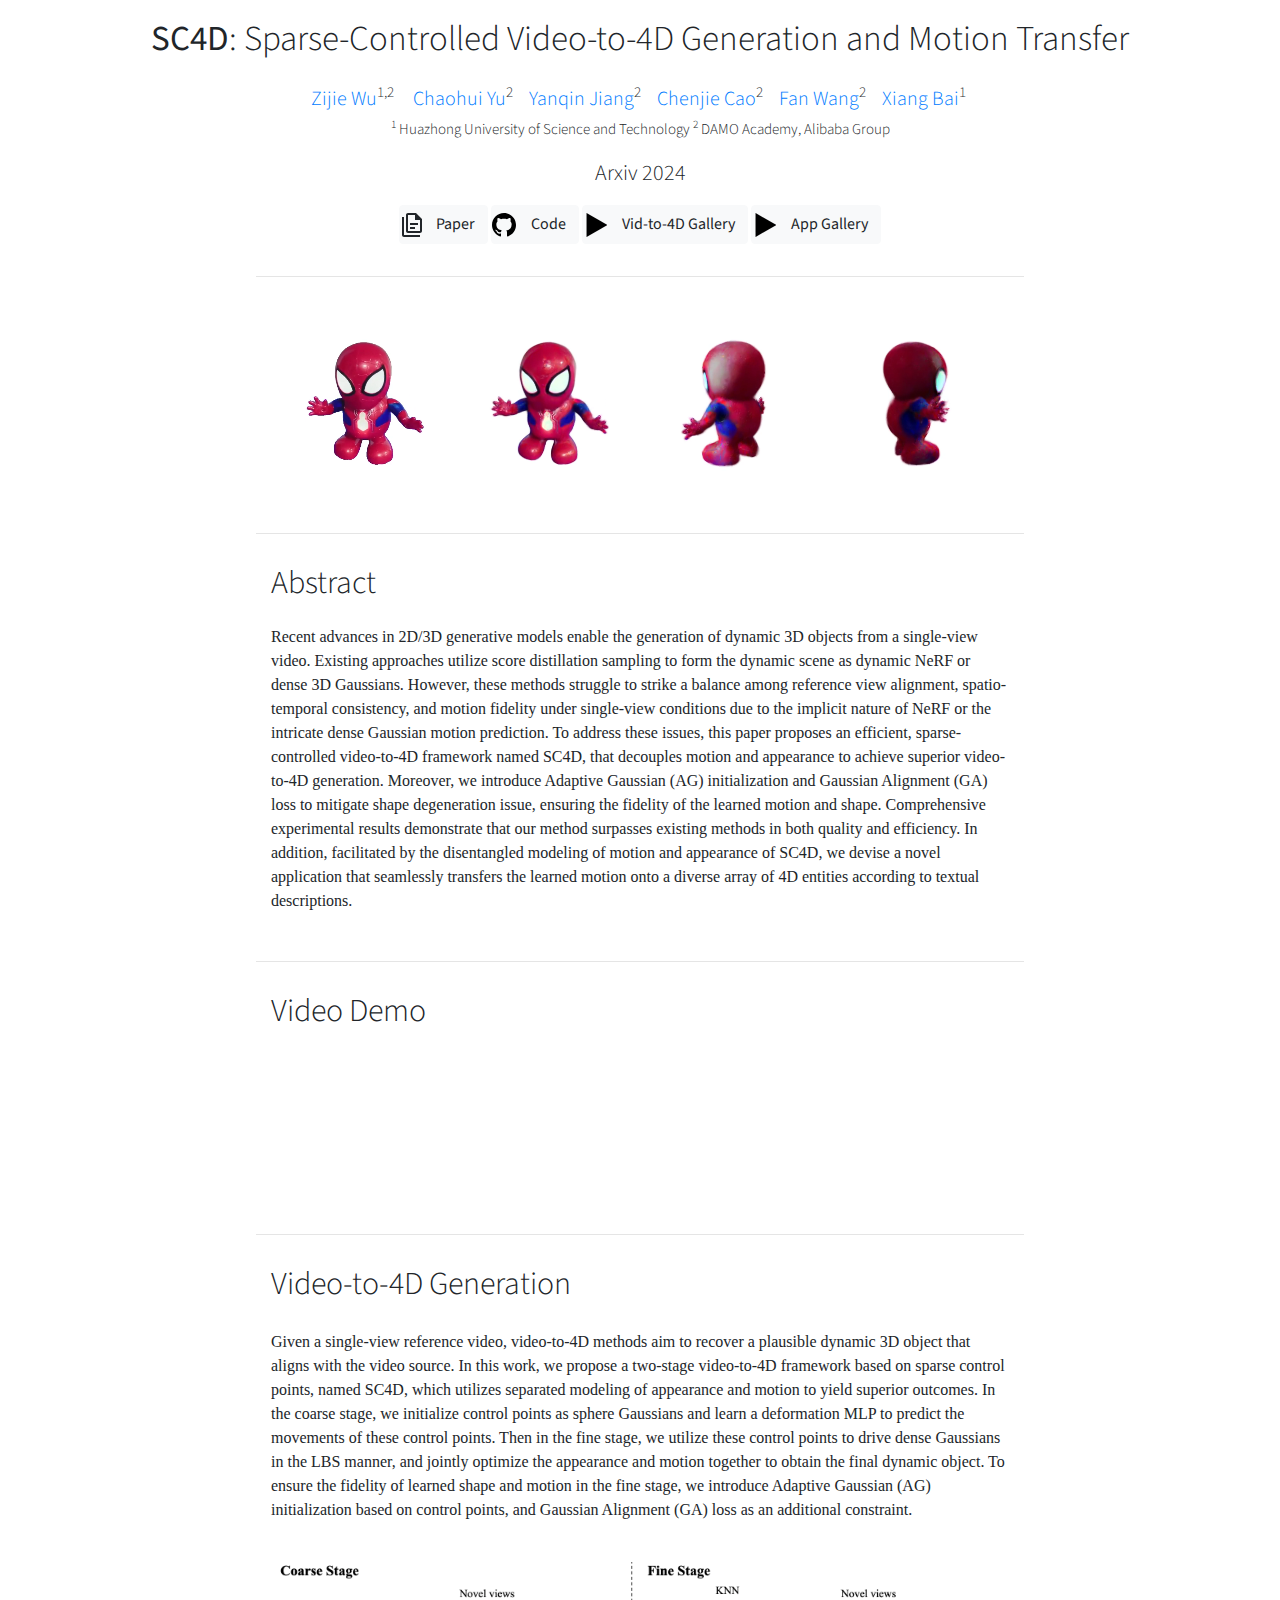
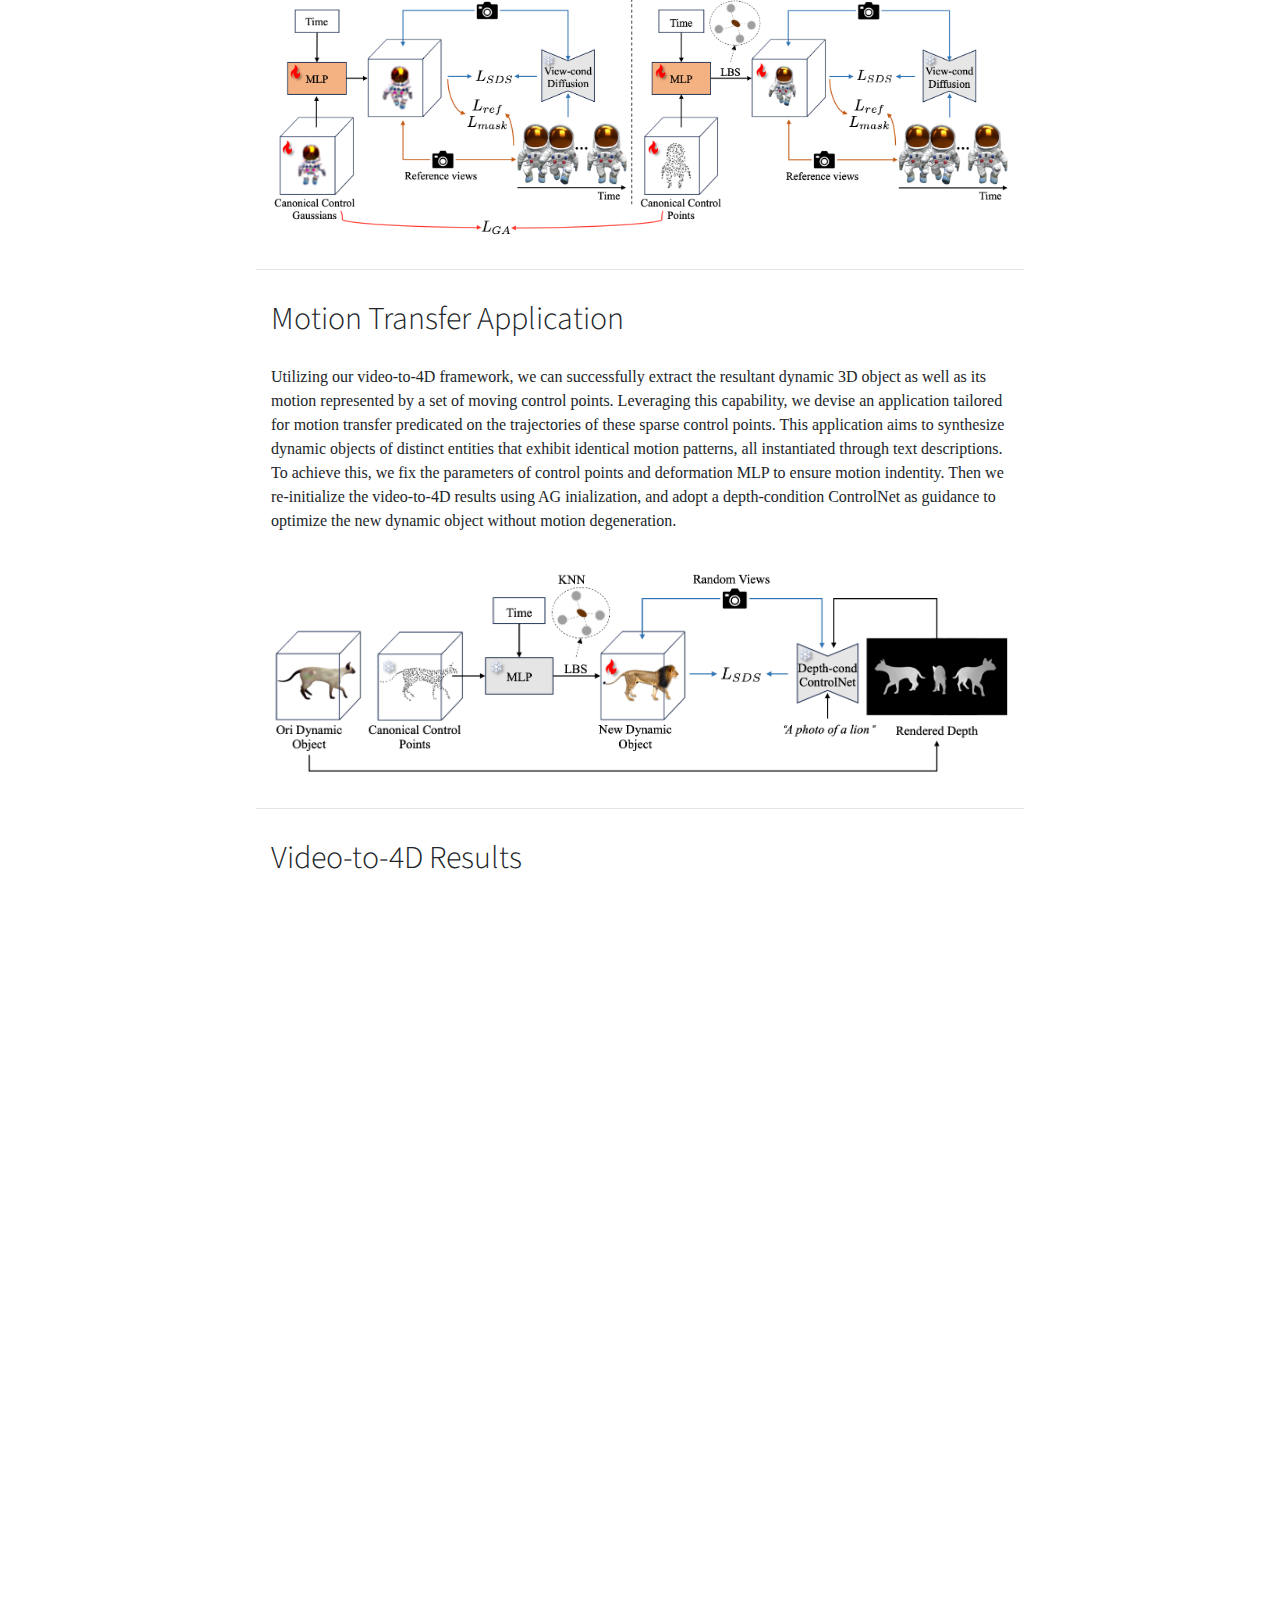
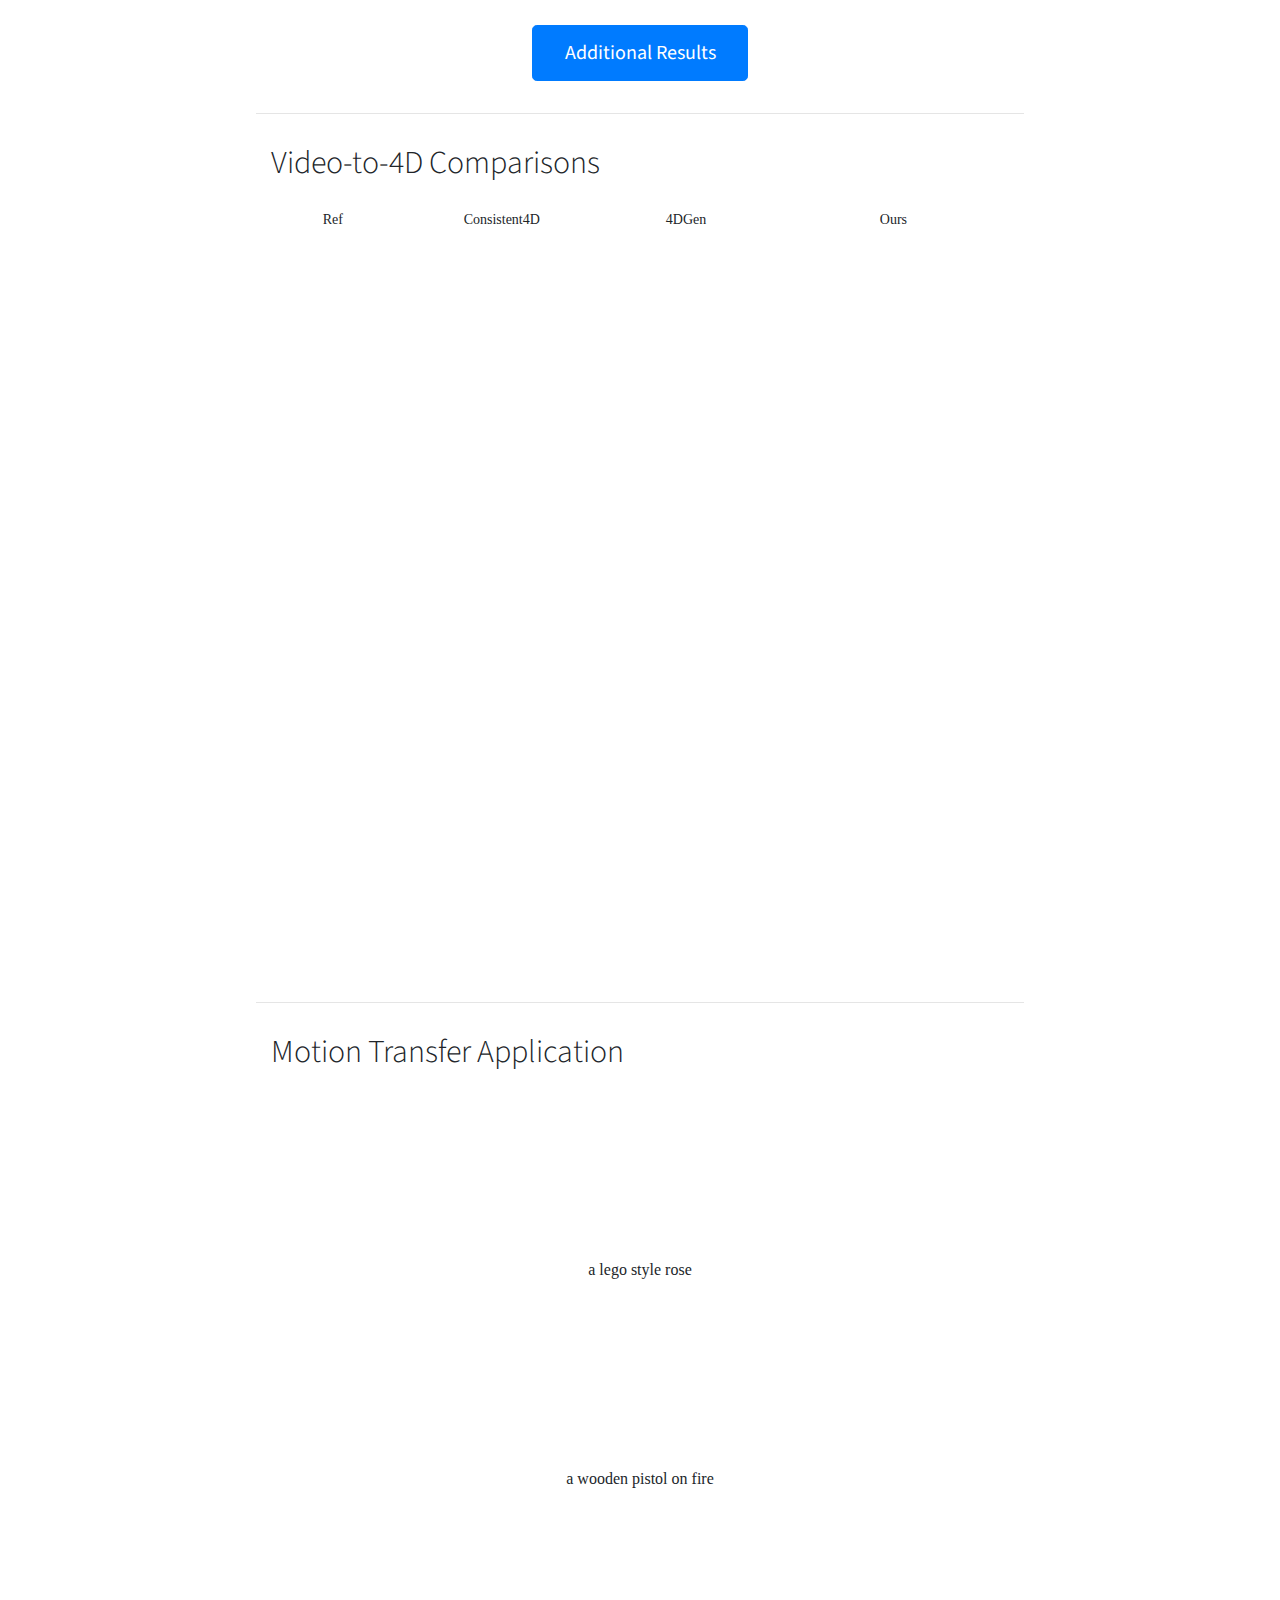
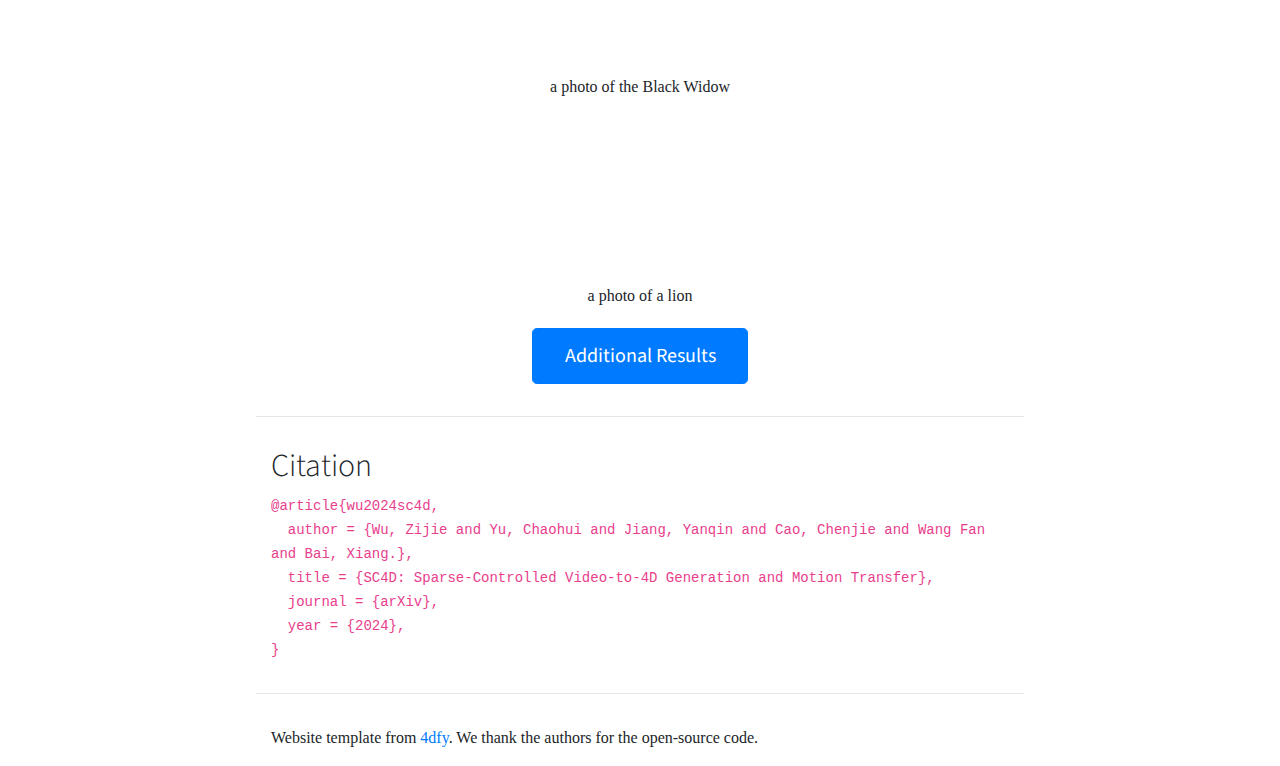
==== index.html @ 16f16eb2 "Update index.html" ====
<!DOCTYPE html>
<html>

<head>
    <script>
    window.dataLayer = window.dataLayer || [];
    </script>

    <meta charset="utf-8">
    <meta name="viewport" content="width=device-width, initial-scale=1.0, shrink-to-fit=no">
    <title>SC4D: Sparse-Controlled Video-to-4D Generation and Motion Transfer</title>
    
    <link rel="stylesheet" href="https://cdnjs.cloudflare.com/ajax/libs/twitter-bootstrap/4.5.0/css/bootstrap.min.css">
    <link href='https://fonts.googleapis.com/css?family=Source+Sans+Pro:300,400,500,600' rel='stylesheet' type='text/css'>
    <link rel="stylesheet" href="data/assets/css/Highlight-Clean.css">
    <link rel="stylesheet" href="data/assets/css/styles.css">

    <link rel="apple-touch-icon" sizes="180x180" href="apple-touch-icon.png">
    <link rel="icon" type="image/png" sizes="32x32" href="data/favicon-32x32.png">
    <link rel="icon" type="image/png" sizes="16x16" href="data/favicon-16x16.png">
    <link rel="manifest" href="site.webmanifest">
    <meta name="robots" content="noindex">

    <meta property="og:site_name" content="SC4D" />
    <meta property="og:type" content="video.other" />
    <meta property="og:title" content="SC4D: Sparse-Controlled Video-to-4D Generation and Motion Transfer" />
    <meta property="og:description" content="SC4D: Sparse-Controlled Video-to-4D Generation and Motion Transfer." />
    <meta property="og:url" content="" />

</head>

<body>
    <div class="highlight-clean" style="padding-bottom: 0px; padding-top: 20px;">
        <div class="container" style="max-width: 1024px; margin-bottom: 20px">
            <h1 class="text-center" style="font-size:35px;"><b>SC4D</b>: Sparse-Controlled Video-to-4D Generation and Motion Transfer</h1>
        </div>
        <div class="container" style="max-width: 1024px; margin-bottom: 20px;">
            <div class="authors">
                <a href=>
                    Zijie Wu<sup>1,2</sup>
                    </a>
                &nbsp;
                <a href=>
                Chaohui Yu<sup>2</sup>
                </a>&nbsp;
                <a href=>
                Yanqin Jiang<sup>2</sup>
                </a>&nbsp;
                <a href=>
                Chenjie Cao<sup>2</sup>
                </a>&nbsp;
                <a href=>
                Fan Wang<sup>2</sup></a>&nbsp;
                <a href=>
                Xiang Bai<sup>1</sup></a>&nbsp;
                <br>
            </div>
            <div class="affiliations">
                <span><sup>1</sup> Huazhong University of Science and Technology </span>
                <span><sup>2</sup> DAMO Academy, Alibaba Group </span>
            </div>
            <div class="container" style="max-width: 1024px; margin-bottom: 20px">
                <h1 class="text-center" style="font-size:22px;">Arxiv 2024</h1>
            </div>
        </div>
        <div id="container">
        <div class="buttons" style="margin-top: 8px; margin-bottom: 8px;">
            <a class="btn btn-light" role="button" href="">
                <svg style="width:24px;height:24px;margin-left:-12px;margin-right:12px" viewBox="0 0 24 24">
                    <path fill="currentColor" d="M16 0H8C6.9 0 6 .9 6 2V18C6 19.1 6.9 20 8 20H20C21.1 20 22 19.1 22 18V6L16 0M20 18H8V2H15V7H20V18M4 4V22H20V24H4C2.9 24 2 23.1 2 22V4H4M10 10V12H18V10H10M10 14V16H15V14H10Z"></path>
                </svg>Paper
            </a>
            <a class="btn btn-light" role="button" href="">
                <svg xmlns="http://www.w3.org/2000/svg" style="width:24px;height:24px;margin-left:-12px;margin-right:12px" viewBox="0 0 24 24">
                    <path d="M12 0c-6.626 0-12 5.373-12 12 0 5.302 3.438 9.8 8.207 11.387.599.111.793-.261.793-.577v-2.234c-3.338.726-4.033-1.416-4.033-1.416-.546-1.387-1.333-1.756-1.333-1.756-1.089-.745.083-.729.083-.729 
                            1.205.084 1.839 1.237 1.839 1.237 1.07 1.834 2.807 1.304 3.492.997.107-.775.418-1.305.762-1.604-2.665-.305-5.467-1.334-5.467-5.931 0-1.311.469-2.381 1.236-3.221-.124-.303-.535-1.524.117-3.176 0 0 1.008-.322 
                            3.301 1.23.957-.266 1.983-.399 3.003-.404 1.02.005 2.047.138 3.006.404 2.291-1.552 3.297-1.23 3.297-1.23.653 1.653.242 2.874.118 3.176.77.84 1.235 1.911 1.235 3.221 0 4.609-2.807 5.624-5.479 5.921.43.372.823 1.102.823 
                            2.222v3.293c0 .319.192.694.801.576 4.765-1.589 8.199-6.086 8.199-11.386 0-6.627-5.373-12-12-12z"></path>
                </svg>
                Code
            </a>
            <a class="btn btn-light" role="button" href="gallery_vto4d.html">
                <svg style="width:24px;height:24px;margin-left:-12px;margin-right:12px" width="24px" height="24px" viewBox="0 0 375 531">
                    <polygon stroke="#000000" points="0.5,0.866 459.5,265.87 0.5,530.874 "></polygon>
                </svg>
                Vid-to-4D Gallery
            </a>
            <a class="btn btn-light" role="button" href="gallery_app.html">
                <svg style="width:24px;height:24px;margin-left:-12px;margin-right:12px" width="24px" height="24px" viewBox="0 0 375 531">
                    <polygon stroke="#000000" points="0.5,0.866 459.5,265.87 0.5,530.874 "></polygon>
                </svg>
                App Gallery
            </a>
        </div>
        </div>
    </div>
    <hr class="divider" />
    <div class="container" style="max-width: 768px;">
        <div class="compositional captioned_videos">
            <video class="video lazy" autoplay loop playsinline muted>
                <source data-src="data/videos/teaser.mp4" type="video/mp4"></source>
            </video>
        </div>
    </div>
    <hr class="divider" />
    <div class="container" style="max-width: 768px;">
        <div class="row">
            <div class="col-md-12">
                <div class="row">
                    <div class="col-sm-12">
                        <h2>Abstract</h2>
                    </div>
                </div>
                <p>
                    Recent advances in 2D/3D generative models enable the generation of dynamic 3D objects from a single-view video. Existing approaches utilize score distillation sampling to form the dynamic scene as dynamic NeRF or dense 3D Gaussians. However, these methods struggle to strike a balance among reference view alignment, spatio-temporal consistency, and motion fidelity under single-view conditions due to the implicit nature of NeRF or the intricate dense Gaussian motion prediction. To address these issues, this paper proposes an efficient, sparse-controlled video-to-4D framework named SC4D, that decouples motion and appearance to achieve superior video-to-4D generation. Moreover, we introduce Adaptive Gaussian (AG) initialization and Gaussian Alignment (GA) loss to mitigate shape degeneration issue, ensuring the fidelity of the learned motion and shape. Comprehensive experimental results demonstrate that our method surpasses existing methods in both quality and efficiency. In addition, facilitated by the disentangled modeling of motion and appearance of SC4D, we devise a novel application that seamlessly transfers the learned motion onto a diverse array of 4D entities according to textual descriptions.
                </p>
            </div>
        </div>
    </div>

    <hr class="divider" />
    <div class="container" style="max-width: 768px;">
    <!--TODO: Paper video. -->
    <!-- Paper video. -->
    <div class="columns is-centered has-text-centered">
      <div class="column is-four-fifths">
        <h2 class="title is-3">Video Demo</h2>
        <div class="publication-video">
          <iframe src="https://youtu.be/SkpTEuX4B5c?si=cjbXqfMd-I-F45Rr"
                  frameborder="0" allow="autoplay; encrypted-media" allowfullscreen></iframe>
        </div>
      </div>
    </div>
    <!--/ Paper video. -->
    <!--/ Paper video. -->
  </div>
    
    <hr class="divider" />
    <div class="container" style="max-width: 768px;">
        <div class="row">
            <div class="col-sm-12">
                <h2>Video-to-4D Generation</h2>
            </div>
        </div>
        <div class="row captioned_videos">
            <div class="col-md-12">
                <p>
                    Given a single-view reference video, video-to-4D methods aim to recover a plausible dynamic 3D object that aligns with the video source. In this work, we propose a two-stage video-to-4D framework based on sparse control points, named SC4D, which utilizes separated modeling of appearance and motion to yield superior outcomes. In the coarse stage, we initialize control points as sphere Gaussians and learn a deformation MLP to predict the movements of these control points. Then in the fine stage, we utilize these control points to drive dense Gaussians in the LBS manner, and jointly optimize the appearance and motion together to obtain the final dynamic object. To ensure the fidelity of learned shape and motion in the fine stage, we introduce Adaptive Gaussian (AG) initialization based on control points, and Gaussian Alignment (GA) loss as an additional constraint. 
                </p>
                &nbsp;
                <img src="data/Video-to-4D.png" alt="architecture" style="width: 100%">
            </div>
        </div>
    </div>

    <hr class="divider" />
    <div class="container" style="max-width: 768px;">
        <div class="row">
            <div class="col-sm-12">
                <h2>Motion Transfer Application</h2>
            </div>
        </div>
        <div class="row captioned_videos">
            <div class="col-md-12">
                <p>
                    Utilizing our video-to-4D framework, we can successfully extract the resultant dynamic 3D object as well as its motion represented by a set of moving control points. Leveraging this capability, we devise an application tailored for motion transfer predicated on the trajectories of these sparse control points. This application aims to synthesize dynamic objects of distinct entities that exhibit identical motion patterns, all instantiated through text descriptions. To achieve this, we fix the parameters of control points and deformation MLP to ensure motion indentity. Then we re-initialize the video-to-4D results using AG inialization, and adopt a depth-condition ControlNet as guidance to optimize the new dynamic object without motion degeneration. 
                </p>
                &nbsp;
                <img src="data/Application.png" alt="architecture" style="width: 100%">
            </div>
        </div>
    </div>

    <hr class="divider" />
    <div class="container" style="max-width: 768px;">
        <div class="row">
            <div class="col-sm-12">
                <h2>Video-to-4D Results</h2>
            </div>
        </div>

       <div class="container" style="max-width: 768px;">
        <div class="compositional captioned_videos">
            <video class="video lazy" autoplay loop playsinline muted>
                <source data-src="data/videos/ours/blooming_tulip.mp4" type="video/mp4"></source>
            </video>
        </div>
        </div> 
        <br>

        <div class="container" style="max-width: 768px;">
        <div class="compositional captioned_videos">
            <video class="video lazy" autoplay loop playsinline muted>
                <source data-src="data/videos/ours/patrick_star.mp4" type="video/mp4"></source>
            </video>
        </div>
        </div>
        <br>

        <div class="container" style="max-width: 768px;">
        <div class="compositional captioned_videos">
            <video class="video lazy" autoplay loop playsinline muted>
                <source data-src="data/videos/ours/toy_rabbit.mp4" type="video/mp4"></source>
            </video>
        </div>
        </div>
        <br>

        <div class="container" style="max-width: 768px;">
        <div class="compositional captioned_videos">
            <video class="video lazy" autoplay loop playsinline muted>
                <source data-src="data/videos/ours/running_triceratops.mp4" type="video/mp4"></source>
            </video>
        </div>
        </div>
        <br>
        

        <div class="col-sm-4 my-auto center" style="margin-left:auto; margin-right: auto;">
            <a href="gallery_vto4d.html" class="btn btn-primary btn-lg btn-search">
                Additional Results
            </a>
        </div>
    </div>

    
    <hr class="divider" />
    <div class="container" style="max-width: 768px;">
        <div class="row">
            <div class="col-sm-12">
                <h2>Video-to-4D Comparisons</h2>
            </div>
        </div>
        <div class="row" style="margin-bottom: 0px;">
            <div class="col-xs-20 compare-title  compare-title-sm">
                <p>Ref</p>
            </div>
            <div class="col-xs-24 compare-title  compare-title-sm">
                <p>Consistent4D</p>
            </div>
            <div class="col-xs-24 compare-title  compare-title-sm">
                <p>4DGen</p>
            </div>
            <div class="col-xs-30 compare-title  compare-title-sm">
                <p>Ours</p>
            </div>
        </div>

        <div class="container" style="max-width: 768px;">
        <div class="compositional captioned_videos">
            <video class="video lazy" autoplay loop playsinline muted>
                <source data-src="data/videos/comp/elephant.mp4" type="video/mp4"></source>
            </video>
        </div>
        </div>
        <br>

        <div class="container" style="max-width: 768px;">
        <div class="compositional captioned_videos">
            <video class="video lazy" autoplay loop playsinline muted>
                <source data-src="data/videos/comp/jack.mp4" type="video/mp4"></source>
            </video>
        </div>
        </div>
        <br>

        <div class="container" style="max-width: 768px;">
        <div class="compositional captioned_videos">
            <video class="video lazy" autoplay loop playsinline muted>
                <source data-src="data/videos/comp/egret.mp4" type="video/mp4"></source>
            </video>
        </div>
        </div>
        <br>

        <div class="container" style="max-width: 768px;">
        <div class="compositional captioned_videos">
            <video class="video lazy" autoplay loop playsinline muted>
                <source data-src="data/videos/comp/robot.mp4" type="video/mp4"></source>
            </video>
        </div>
        </div>
        <br>
    </div>

    
    <hr class="divider" />
    <div class="container" style="max-width: 768px;">
        <div class="row">
            <div class="col-sm-12">
                <h2>Motion Transfer Application</h2>
            </div>
        </div>

       <div class="container" style="max-width: 768px;">
        <div class="compositional captioned_videos">
            <video class="video lazy" autoplay loop playsinline muted>
                <source data-src="data/videos/app/rose_lego.mp4" type="video/mp4"></source>
            </video>
            <h6 class="caption">a lego style rose</h6>
        </div>
        </div> 
        <br>

        <div class="container" style="max-width: 768px;">
        <div class="compositional captioned_videos">
            <video class="video lazy" autoplay loop playsinline muted>
                <source data-src="data/videos/app/pistol_fire.mp4" type="video/mp4"></source>
            </video>
            <h6 class="caption">a wooden pistol on fire</h6>
        </div>
        </div>
        <br>

        <div class="container" style="max-width: 768px;">
        <div class="compositional captioned_videos">
            <video class="video lazy" autoplay loop playsinline muted>
                <source data-src="data/videos/app/full_black_widow.mp4" type="video/mp4"></source>
            </video>
            <h6 class="caption">a photo of the Black Widow</h6>
        </div>
        </div>
        <br>

        <div class="container" style="max-width: 768px;">
        <div class="compositional captioned_videos">
            <video class="video lazy" autoplay loop playsinline muted>
                <source data-src="data/videos/app/cat_lion.mp4" type="video/mp4"></source>
            </video>
            <h6 class="caption">a photo of a lion</h6>
        </div>
        </div>
        <br>
        

        <div class="col-sm-4 my-auto center" style="margin-left:auto; margin-right: auto;">
            <a href="gallery_app.html" class="btn btn-primary btn-lg btn-search">
                Additional Results
            </a>
        </div>
    </div>
    
        
    <hr class="divider" />
    <div class="container" style="max-width: 768px;">
        <div class="row">
            <div class="col-md-12">
                <h2>Citation</h2>
                <code>
                    @article{wu2024sc4d,<br>
                    &nbsp; author = {Wu, Zijie and Yu, Chaohui and Jiang, Yanqin and Cao, Chenjie and Wang Fan and Bai, Xiang.},<br>
                    &nbsp; title  = {SC4D: Sparse-Controlled Video-to-4D Generation and Motion Transfer},<br>
                    &nbsp; journal = {arXiv},<br>
                    &nbsp; year   = {2024},<br>
                }</code></div>
        </div>
    </div>
    <hr class="divider" />
    <div class="container" style="max-width: 768px;">
        <footer>
            <p> Website template from <a href="https://sherwinbahmani.github.io/4dfy/">4dfy</a>. We thank the authors for the open-source code.</p>
        </footer>
    </div>
    <script src="data/assets/js/yall.js"></script>
    <script>
        yall(
            {
                observeChanges: true
            }
        );
    </script>
</body>

</html>
---- data/assets/css/styles.css ----
.video-container {
	position:relative;
	padding-bottom:56.25%;
	padding-top:30px;
	height:0;
	overflow:hidden;
}

.video-container iframe, .video-container object, .video-container embed {
	position:absolute;
	top:0;
	left:0;
	width:100%;
	height:100%;
}

@font-face {
    font-family: webflow-icons;
    src: url("[data-uri]") format('truetype');
    font-weight: 400;
    font-style: normal
}

[class*=" w-icon-"],
[class^=w-icon-] {
    font-family: webflow-icons !important;
    speak: none;
    font-style: normal;
    font-weight: 400;
    font-variant: normal;
    text-transform: none;
    line-height: 1;
    -webkit-font-smoothing: antialiased;
    -moz-osx-font-smoothing: grayscale
}

.w-icon-slider-right:before {
    content: "\e600";
    color: white;
    text-shadow: 2px 0 0 #000, 0 -2px 0 #000, 0 2px 0 #000, -2px 0 0 #000;
}

.w-icon-slider-left:before {
    content: "\e601";
    color: white;
    text-shadow: 2px 0 0 #000, 0 -2px 0 #000, 0 2px 0 #000, -2px 0 0 #000;
}

.w-icon-nav-menu:before {
    content: "\e602"
}

.w-icon-arrow-down:before,
.w-icon-dropdown-toggle:before {
    content: "\e603"
}

.w-icon-file-upload-remove:before {
    content: "\e900"
}

.w-icon-file-upload-icon:before {
    content: "\e903"
}

.w-background-video {
    position: relative;
    overflow: hidden;
    height: 500px;
    color: #fff
}

.w-background-video>video {
    background-size: cover;
    background-position: 50% 50%;
    position: absolute;
    margin: auto;
    width: 100%;
    height: 100%;
    right: -100%;
    bottom: -100%;
    top: -100%;
    left: -100%;
    object-fit: cover;
    z-index: -100
}

.w-background-video>video::-webkit-media-controls-start-playback-button {
    display: none !important;
    -webkit-appearance: none
}

.w-slider {
    position: relative;
    /* height: 300px; */
    text-align: center;
    background: #ddd;
    clear: both;
    -webkit-tap-highlight-color: transparent;
    tap-highlight-color: rgba(0, 0, 0, 0);
}

.w-slider-mask {
    position: relative;
    display: block;
    overflow: hidden;
    z-index: 1;
    left: 0;
    right: 0;
    height: 100%;
    white-space: nowrap
}

.w-slide {
    position: relative;
    display: inline-block;
    vertical-align: top;
    width: 100%;
    height: 98%;
    padding-bottom: 30px;
    white-space: normal;
    text-align: left
}

.w-slider-nav {
    position: absolute;
    z-index: 100;
    top: auto;
    right: 0;
    bottom: 0;
    left: 0;
    margin: auto;
    padding-top: 10px;
    height: 40px;
    text-align: center;
    -webkit-tap-highlight-color: transparent;
    tap-highlight-color: rgba(0, 0, 0, 0)
}

.w-slider-nav.w-round>div {
    border-radius: 100%
}

.w-slider-nav.w-num>div {
    width: auto;
    height: auto;
    padding: .2em .5em;
    font-size: inherit;
    line-height: inherit
}

.w-slider-nav.w-shadow>div {
    box-shadow: 0 0 3px rgba(51, 51, 51, .4)
}

.w-slider-nav-invert {
    color: #fff
}

.w-slider-nav-invert>div {
    background-color: rgba(34, 34, 34, .4)
}

.w-slider-nav-invert>div.w-active {
    background-color: #222
}

.w-slider-dot {
    position: relative;
    display: inline-block;
    width: 1em;
    height: 1em;
    background-color: rgba(255, 255, 255, .4);
    cursor: pointer;
    margin: 0 3px .5em;
    transition: background-color .1s, color .1s
}

.w-slider-dot.w-active {
    background-color: #fff
}

.w-slider-dot:focus {
    outline: 0;
    box-shadow: 0 0 0 2px #fff
}

.w-slider-dot:focus.w-active {
    box-shadow: none
}

.w-slider-arrow-left,
.w-slider-arrow-right {
    position: absolute;
    width: 80px;
    top: 0;
    right: 0;
    bottom: 0;
    left: 0;
    margin: auto;
    cursor: pointer;
    overflow: hidden;
    color: #fff;
    font-size: 40px;
    -webkit-tap-highlight-color: transparent;
    tap-highlight-color: rgba(0, 0, 0, 0);
    -webkit-user-select: none;
    -moz-user-select: none;
    -ms-user-select: none;
    user-select: none
}

.w-slider-arrow-left [class*=' w-icon-'],
.w-slider-arrow-left [class^=w-icon-],
.w-slider-arrow-right [class*=' w-icon-'],
.w-slider-arrow-right [class^=w-icon-] {
    position: absolute
}

.w-slider-arrow-left:focus,
.w-slider-arrow-right:focus {
    outline: 0
}

.w-slider-arrow-left {
    z-index: 3;
    right: auto
}

.w-slider-arrow-right {
    z-index: 4;
    left: auto
}

.w-icon-slider-left,
.w-icon-slider-right {
    top: 0;
    right: 0;
    bottom: 0;
    left: 0;
    margin: auto;
    width: 1em;
    height: 1em
}

.w-slider-aria-label {
    border: 0;
    clip: rect(0 0 0 0);
    height: 1px;
    margin: -1px;
    overflow: hidden;
    padding: 0;
    position: absolute;
    width: 1px
}

.w-slider-force-show {
    display: block !important
}

.html-embed-2 {
    width: 100%;
    height: 100%;
    -o-object-fit: fill;
    object-fit: fill
}

.div-block-9 {
    overflow: visible;
    width: 98%;
    height: 100%;
    margin-right: auto;
    margin-left: auto
}

.div-block-9.last_block {
    position: absolute;
    left: 101%;
    top: 0;
    right: 0;
    bottom: 0;
    height: 100%;
    padding-bottom: 30px;
}

.div-block-9.first_video {
    position: absolute;
    left: -200%;
    top: 0;
    right: 0;
    bottom: 0;
    width: 100%;
    height: 100%;
    padding-bottom: 30px;
}

.video_class {
    width: auto;
    height: 80%;
    margin-right: auto;
    margin-left: auto
}

.video_class.last_video {
    position: absolute;
    left: 52%;
    top: 0;
    right: 0;
    bottom: 0
}

.video_class.mobile {
    display: none
}

.slider-2 {
    overflow: hidden;
    height: 500px
}

.mask {
    overflow: visible;
    width: 40%;
    margin-right: auto;
    margin-left: auto
}

.nerf_slider_v2 {
    overflow: hidden;
    margin: 5px -15px 0;
    background-color: rgba(56, 56, 56, 0);
    padding-bottom: 36px;
}

.nerf_slider_v2 h6,
.captioned_videos h6 {
    display: flex;
    margin-right: auto;
    margin-left: auto;
    justify-content: center;
    text-align: center;
}

.captioned_videos h6 {
    max-width: 768px;
    padding-top: 6px;
}

.nerf_slider_v2 h6 {
    width: 95%;
    min-height: 100px;
}

.nerf_slider_v2 .first_video h6,
.nerf_slider_v2 .last_block h6 {
    max-width: 160px;
}

.citation {
    margin-left: 10px;
    padding: 8px;
}

.citation:not(:first-child) {
    margin-top: 10px;
}

.citation h4,
h5,
h6 {
    margin: 0;
    font-weight: initial;
}

.citation b {
    text-decoration: underline;
    font-weight: bold;
}

.citation ul {
    padding-left: 0px;
    margin: 0;
}

.citation li {
    display: inline;
}

.citation h4 {
    line-height: normal;
    font-weight: bold;
}

.citation h5 {
    margin-top: 4px;
    margin-bottom: 4px;
    line-height: normal;
    font-size: 12px;
}

.citation h6 {
    font-style: italic;
}

.citation img,
.citation video {
    float: right;
    margin-left: 8px;
}

.citation p {
    font-size: 12px;
    margin-left: 0;
    margin-right: 0;
    margin-bottom: 0;
    margin-top: 0;
}

.citation .conference {
    font-style: normal;
    font-weight: bold;
    padding-right: 5px;
    padding-left: 5px;
    margin-left: 0;
}

.citation .conference.workshop {
    background-color: LightSkyBlue;
}

.citation .conference.arxiv {
    background-color: Gainsboro;
}

@media only screen and (max-width: 600px) {
    .news,
    .citation {
        margin-left: 0;
    }
    .citation h4 {
        font-size: 14px;
    }
    .citation ul {
        font-size: 12px;
    }
    .authors h5 {
        font-size: 20px;
    }
    .authors h6 {
        font-size: 16px;
        padding-bottom: 6px;
    }
    .show_wide {
        display: none;
    }
}
@media only screen and (max-width: 768px) {
    .btn-search {
        font-size: 16px;
        padding-left: 4px;
        padding-right: 4px;
    }
}
.affiliations {
    font-size: 15px;
    text-align: center;
    width: 80%;
    margin: 0 auto;
    margin-bottom: 20px;
}
.authors { text-align: center; }
.authors a {
    display: inline-block;
    font-size: 20px;
    padding: 5px;
}
.authors sup {
    color: #313436;
}

.shadowed_text {
    text-shadow: 4px 0 4px #5fb7f7, 0 -4px 4px #5fb7f7, 0 4px 4px #5fb7f7, -4px 0 4px #5fb7f7;
    color: white;
}

body {
    font-weight: 300;
    font-family: "Source Sans Pro",Calibri,Candara,Arial,sans-serif;
}

h1, h2, h3, h4, h5, h6{
    font-family: "Source Sans Pro",Calibri,Candara,Arial,sans-serif;
    font-weight: 300;
    line-height: 1.1;
    color: inherit;
}


@media screen and (max-width: 575px) {
    p, .caption {
        font-family: Palatino, "Palatino Linotype", "Palatino LT STD", "Book Antiqua", Georgia, serif;
        margin-top: 4px;
        font-size: 12px;
    }
    .compare-title {
        font-family: Palatino, "Palatino Linotype", "Palatino LT STD", "Book Antiqua", Georgia, serif;
        text-align: center;
        width: 100%;
        font-size: 10px;
    }
    .compare-caption {
        font-family: Palatino, "Palatino Linotype", "Palatino LT STD", "Book Antiqua", Georgia, serif;
        margin-top: 0px;
        text-align: center;
        width: 100%;
        font-size: 12px;
    }
}
@media screen and (min-width: 575px) {
    p, .caption {
        font-family: Palatino, "Palatino Linotype", "Palatino LT STD", "Book Antiqua", Georgia, serif;
        margin-top: 4px;
    }
    .compare-title {
        font-family: Palatino, "Palatino Linotype", "Palatino LT STD", "Book Antiqua", Georgia, serif;
        text-align: center;
        width: 100%;
        font-size: 14px;
    }
    .compare-caption {
        font-family: Palatino, "Palatino Linotype", "Palatino LT STD", "Book Antiqua", Georgia, serif;
        margin-top: 0px;
        text-align: center;
        width: 100%;
        font-size: 16px;
    }
}

.video-compare-container {
    width: 63%;
    margin: 0 auto;
    position: relative;
    display: block;
    line-height: 0;
  }
  
  .video {
    width: 100%;
    height: auto;
    position: relative;
    top: 0;
    left: 0;
  }
  
  .videoMerge {
    position: relative;
    top: 0;
    left: 0;
    z-index: 10;
    width: 100%;
    display: block;
    margin: 0 auto;
    background-size: cover;
  }
  
  .cropped-video{
      width: 100%;
      overflow:hidden;
      display:block;
  }
#compositional_tags_depth_0 {
    display: none;
}
.compositional .text {
    font-size: 18px;
}
.compositional .text .selectable {
    padding: 0;
}
.compositional .text .selectable:last-child {
    margin-bottom: 0;
}
.compositional .text .selectable span {
    padding: 2px;
    margin-left: 4px;
    margin-right: 4px;
}
.compositional .text .selectable span:first-child {
    margin-left: 0;
}
.compositional .text .selectable span:hover {
    cursor: pointer;
}
.compositional .text .selectable span:not(:last-child)::after {
    content: '|';
    padding: 2px 2px 2px 8px;
    margin-right: -2px;
    margin-left: 2px;
    background-color: white;
    color:rgb(161, 161, 161);
}
.compositional .text .selectable span:active {
    cursor: pointer;
    background: rgb(171, 218, 191) !important;
}
.compositional.video {
    width: 100%;
}
.compositional .text .selectable span.hidden {
    display: none !important;
}
.compositional .text .selectable span:not(.selected) {
    font-weight: 300;
    color: rgb(50, 50, 50);
}
.compositional .text .selectable span:not(.selected):hover {
    background: rgb(194, 247, 215);
}
.compositional .text .selectable span.selected {
    color: #055ada;
    background: rgb(194, 247, 215);
}
.compositional .video-compare-container {
    width: 100%;
    max-width: 256px;
    margin-right: auto;
    margin-left: auto;
    transition: opacity 0.75s ease-in;
}
@media screen and (max-width: 575px) {
    .video-compare-container {
        padding-top: 32px;
    }
}


.banner {
    width: 100%;
    max-height: 128px;
}
@media screen and (min-width: 768px) {
    .banner {
        min-height: 128px;
    }
}
.banner video {
    max-height: 128px;
    max-width: 768px;
    margin-right: auto;
    margin-left: auto;
    display: block;
}

.btn-search {
    display: block;
    text-align: center;
    padding: 12px 20px 12px 20px;
    margin-right: auto;
    margin-left: auto;
}
#container {
    text-align: center;
 }

.btn-search svg {
    margin-right: 4px;
}

hr.divider {
    max-width: 768px;
    margin-top: 32px;
    margin-bottom: 32px;
}

.row:not(:last-child):not(.authors) {
    margin-bottom: 16px;
}

.invisible {
    display: none;
}

.btn-light.disabled {
    background-color: #ccc;
}

.video-gallery {
  padding:40px 0;
}
.column {
  margin-bottom:40px;
}
.video {
  max-width: 100%;
}
.card-body {
  padding: 12px;
}
.search .card-body {
    padding: 32px
}
#videoGallery .sticky-top {
  width: 100%;
  background-color: rgba(255, 255, 255, 0.9);
}
.row.search {
  padding-top: 16px;
  margin-top: 0;
  margin-bottom: 16px;
  max-width: 900px !important;
  padding-bottom: 16px;
}
.row.search .col-sm-12 {
    max-width: 900px !important;
}

.disappearing {
    transition-property: background-color;
    transition-duration: 2s;
}

.display-none {
    display: none !important;
}

.model-viewer {
    margin-bottom: 8px;
}

.meshes .controls {
    margin-left: auto;
    margin-right: auto;
    text-align: center;
}


.col-xs-15 {
    width: 20%;
    float: left;
}
.col-xs-16 {
    width: 16.6%;
}
.col-xs-14 {
    width: 14%;
}
.col-xs-28 {
    width: 28%;
}
.col-xs-2 {
    width: 50.0%;
}
.col-xs-14 {
    width: 14%;
}
.col-xs-17 {
    width: 17.7%;
}
.col-xs-18 {
    width: 18%;
}
.col-xs-19 {
    width: 19%;
}
.col-xs-20 {
    width: 20%;
}
.col-xs-23 {
    width: 23%;
}
.col-xs-25 {
    width: 25%;
}
.col-xs-24 {
    width: 24%;
}
.col-xs-30 {
    width: 30%;
}
.col-xs-31 {
    width: 31%;
}
@media (min-width: 768px) {
.col-sm-15 {
        width: 20%;
        float: left;
    }
}
@media (min-width: 992px) {
    .col-md-15 {
        width: 20%;
        float: left;
    }
}
@media (min-width: 1200px) {
    .col-lg-15 {
        width: 20%;
        float: left;
    }
}
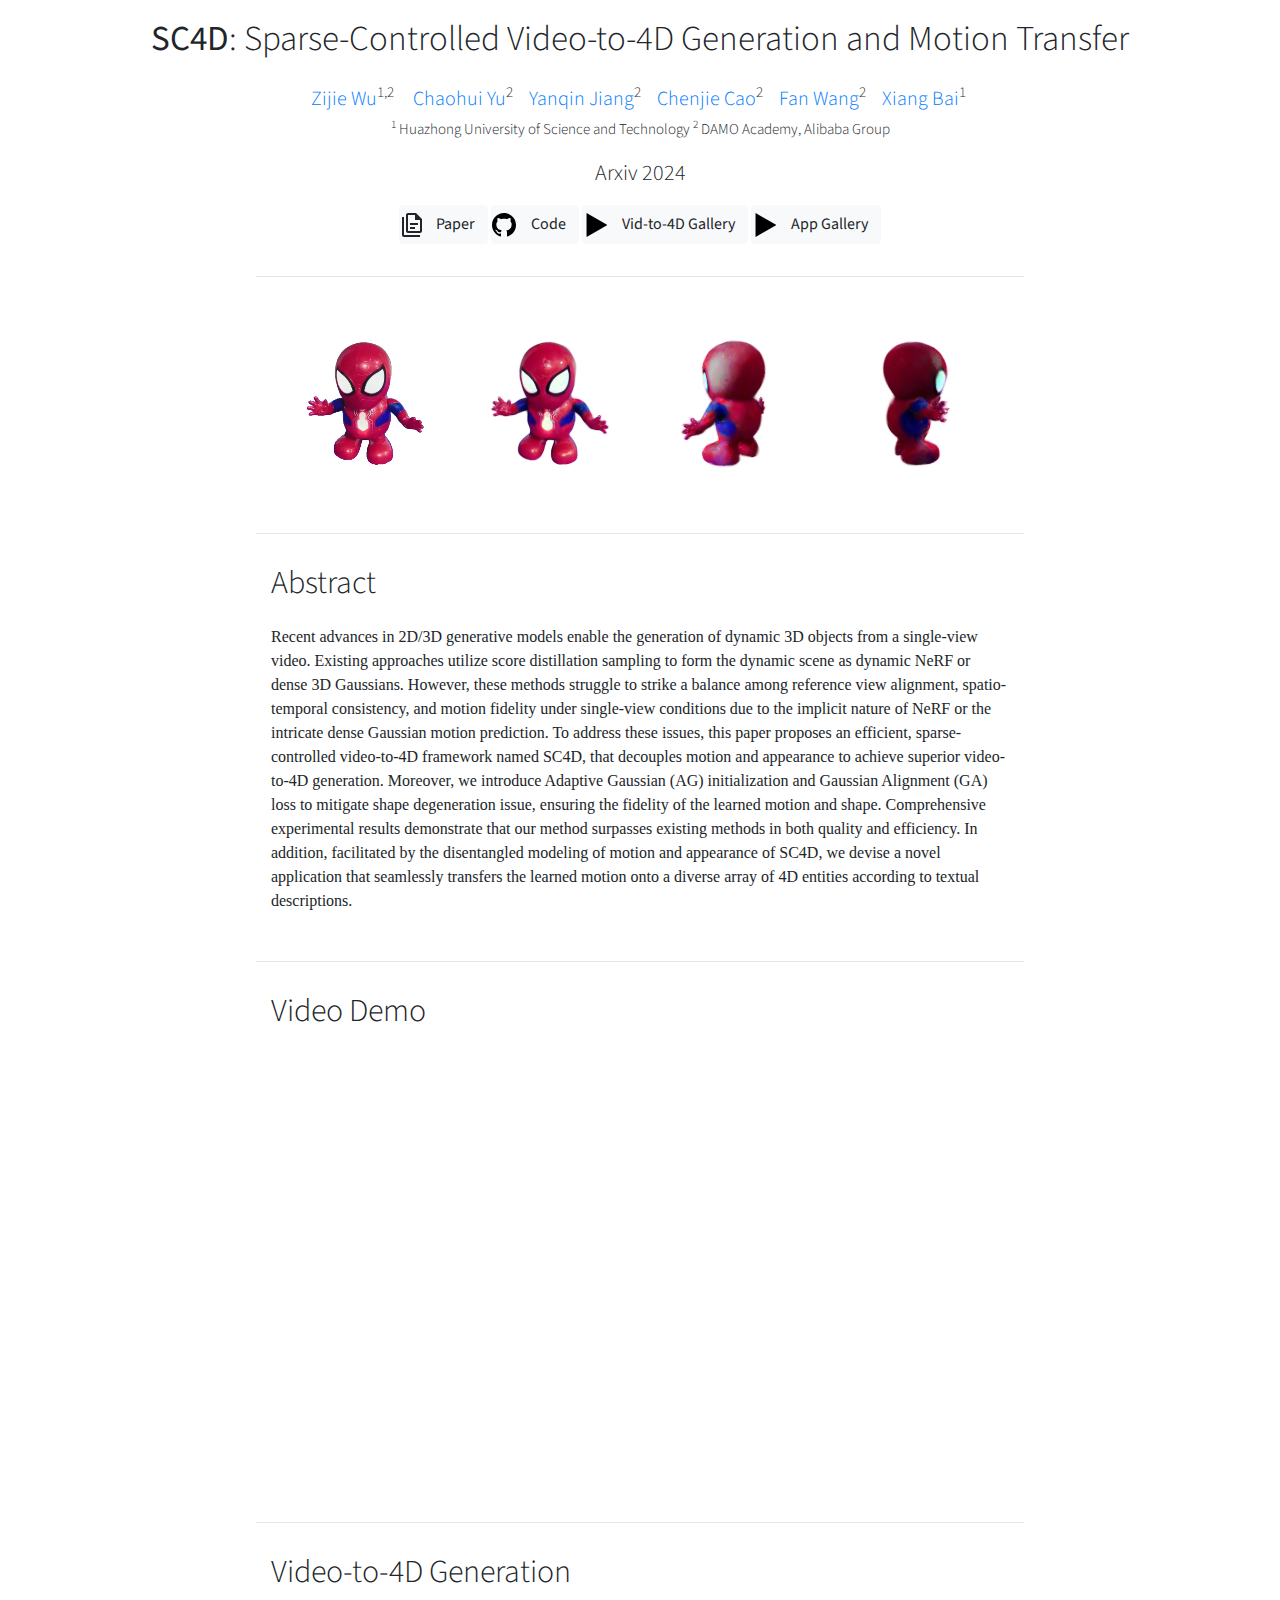
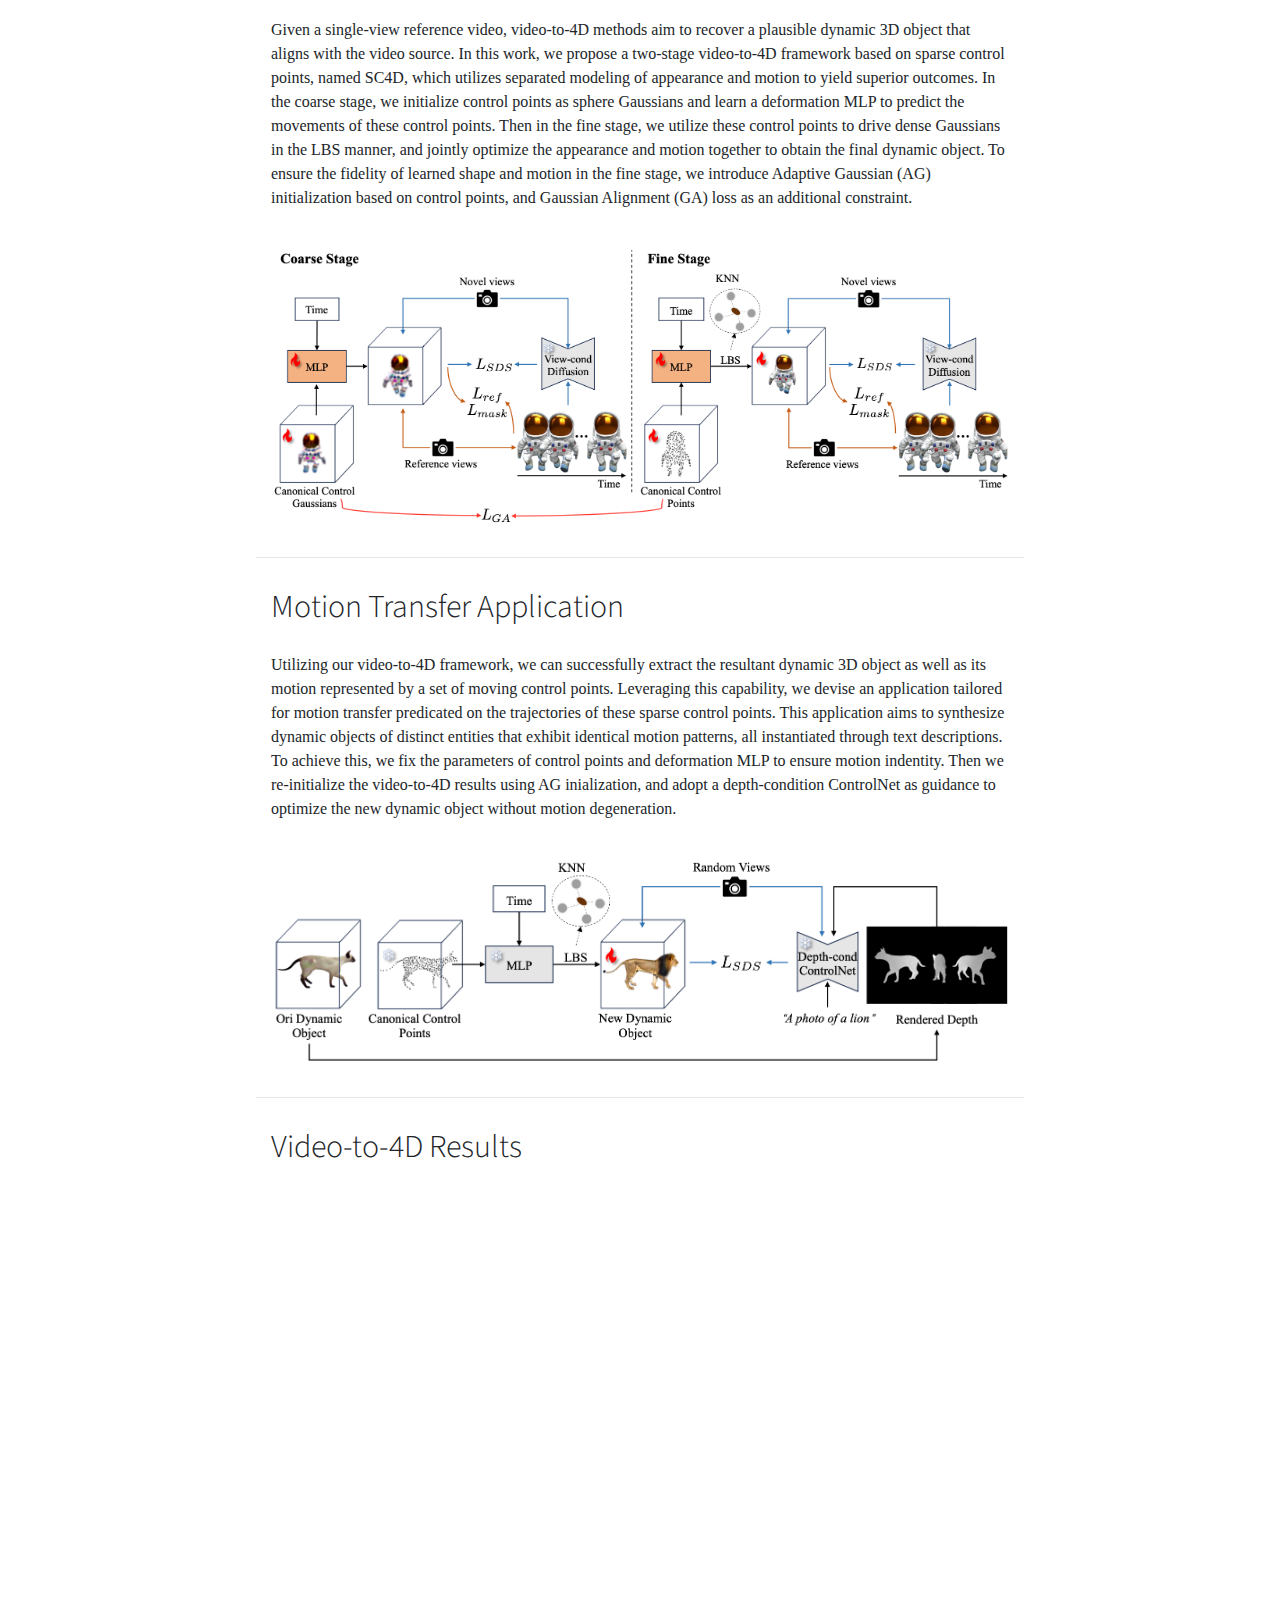
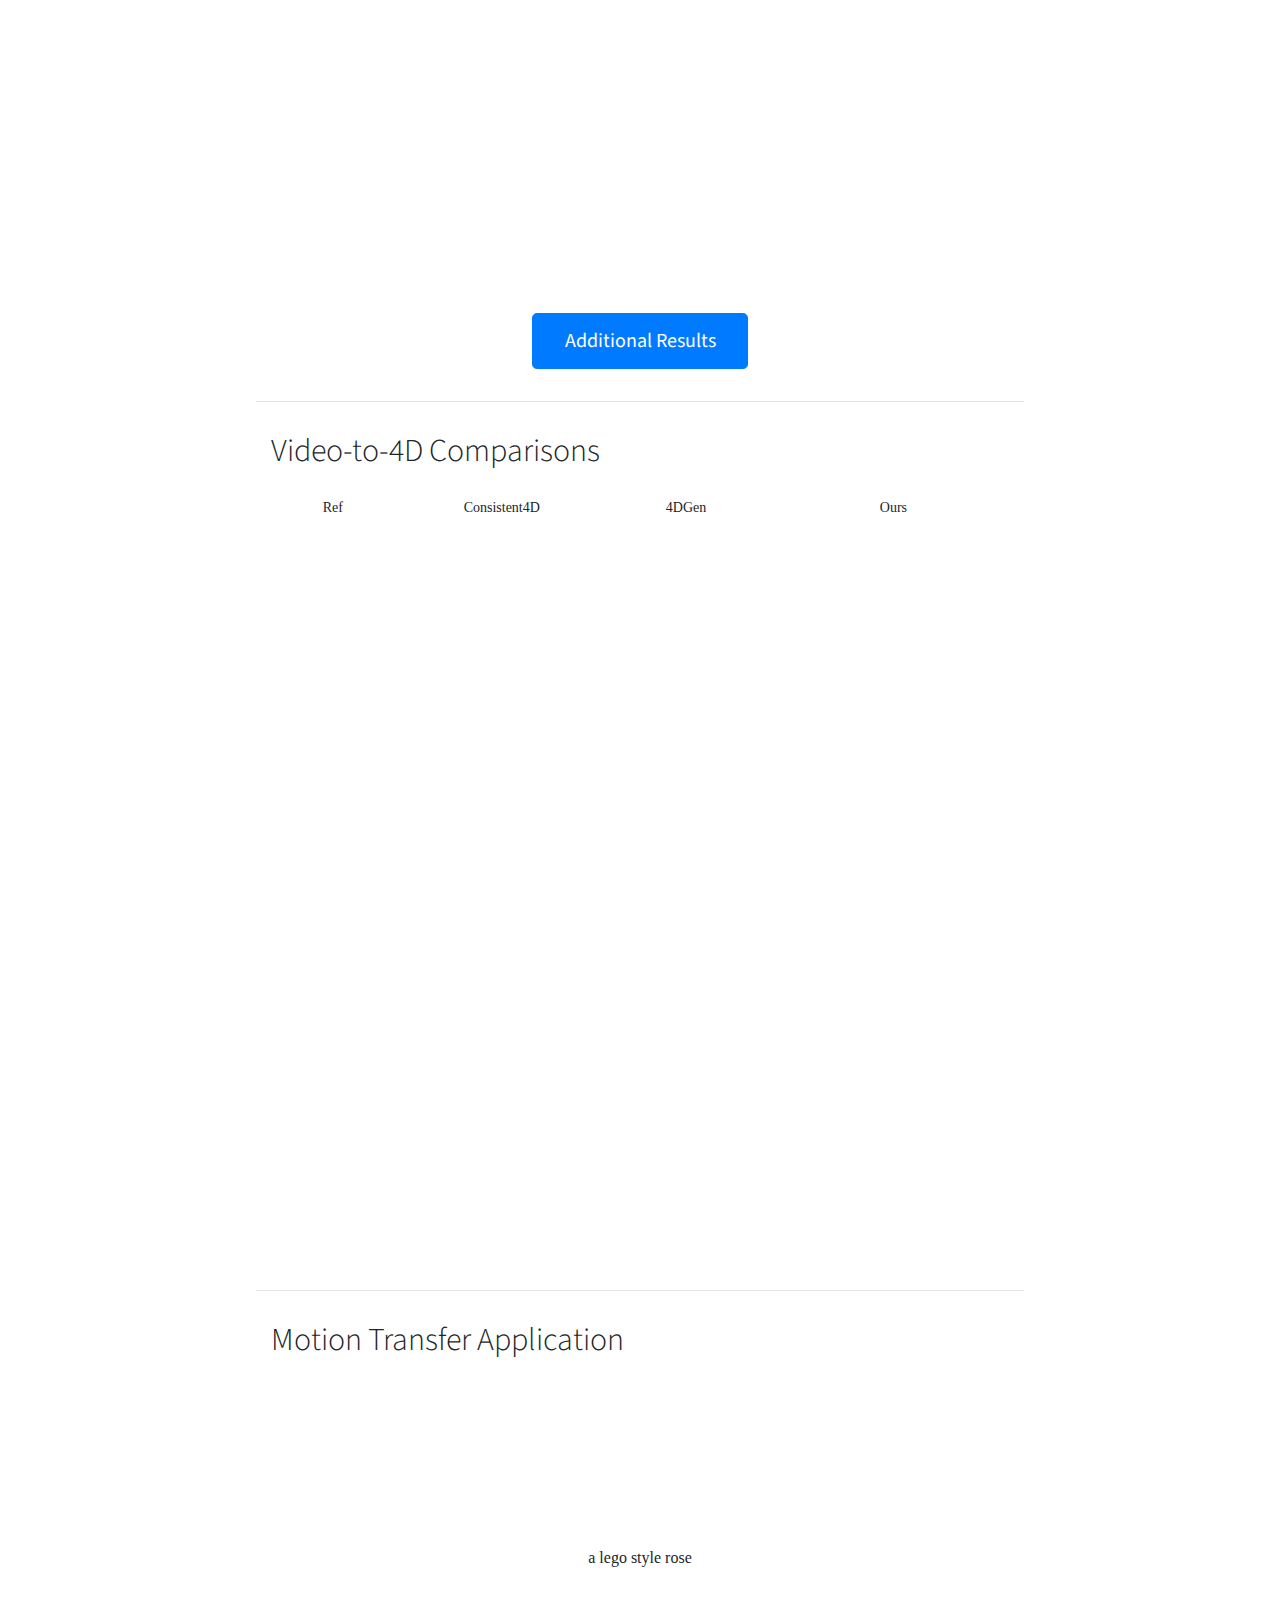
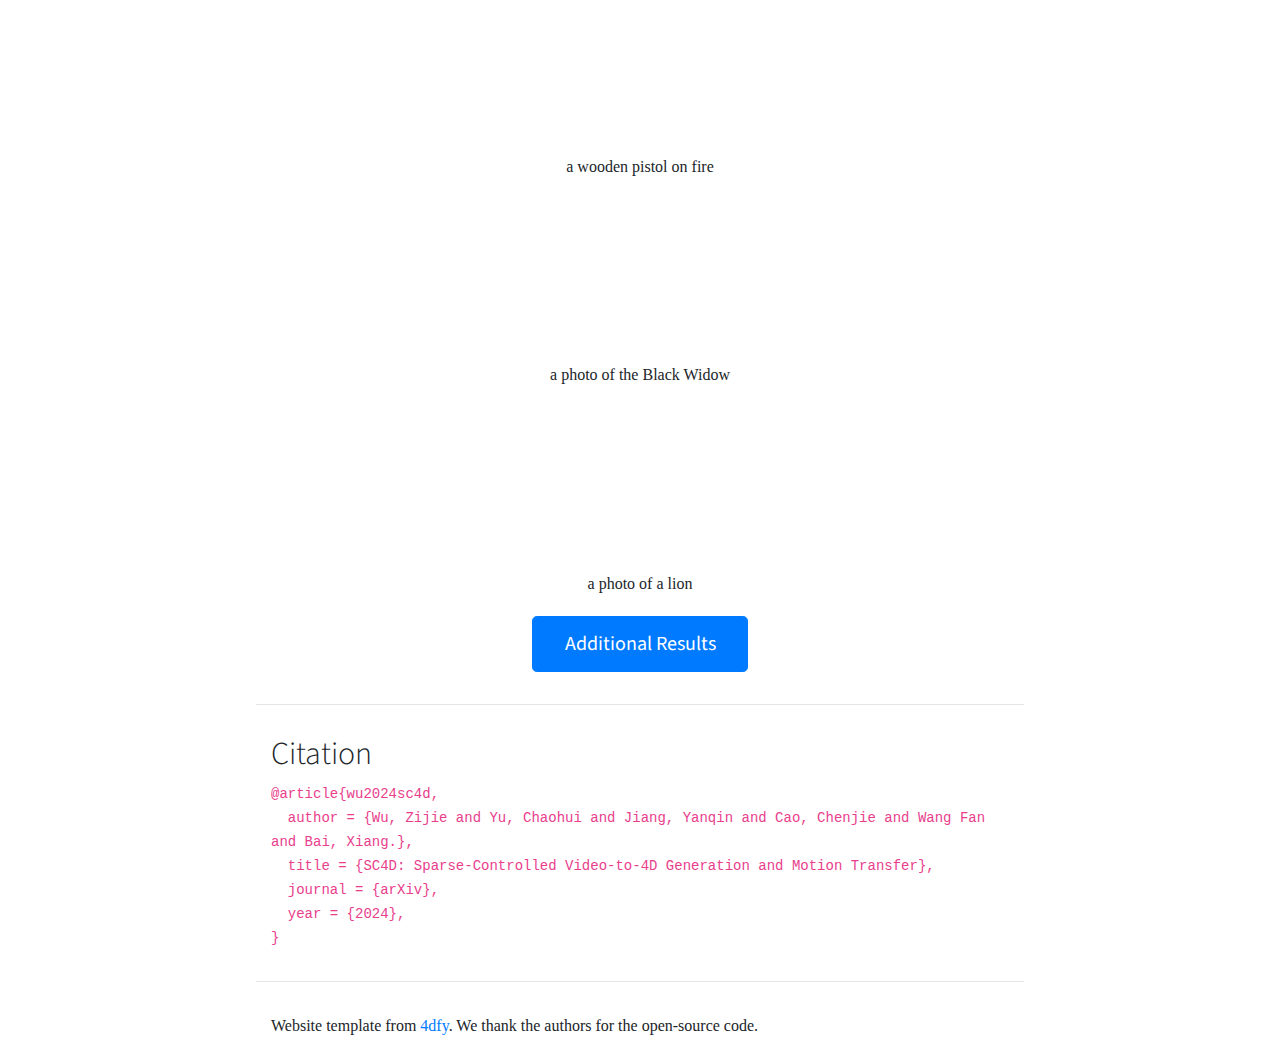
==== commit 21b696dc: "Update index.html" ====
--- a/index.html
+++ b/index.html
@@ -125,8 +125,8 @@
     <div class="columns is-centered has-text-centered">
       <div class="column is-four-fifths">
         <h2 class="title is-3">Video Demo</h2>
-        <div class="publication-video">
-          <iframe src="https://youtu.be/SkpTEuX4B5c?si=cjbXqfMd-I-F45Rr"
+        <div class="video-container">
+          <iframe src="https://www.youtube.com/embed/SkpTEuX4B5c?si=Msc-5iTRnrDiFeWN"
                   frameborder="0" allow="autoplay; encrypted-media" allowfullscreen></iframe>
         </div>
       </div>
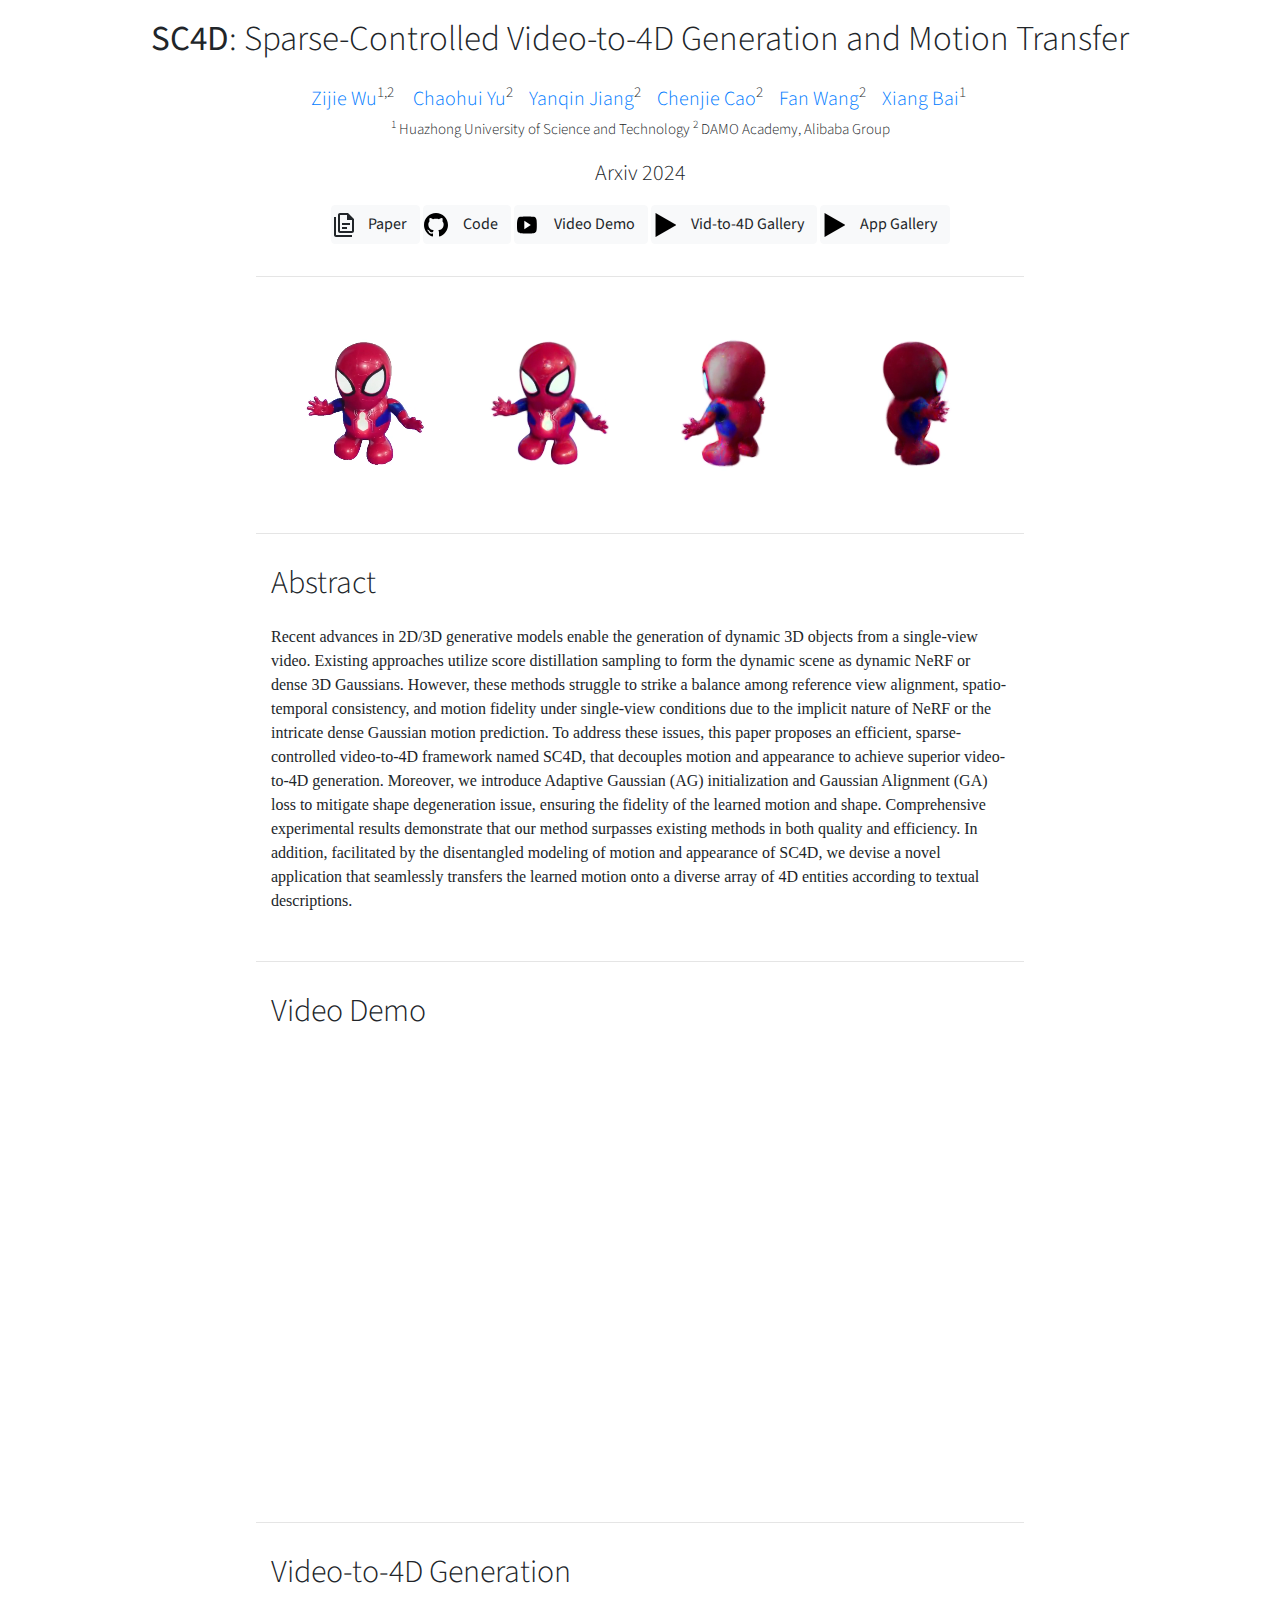
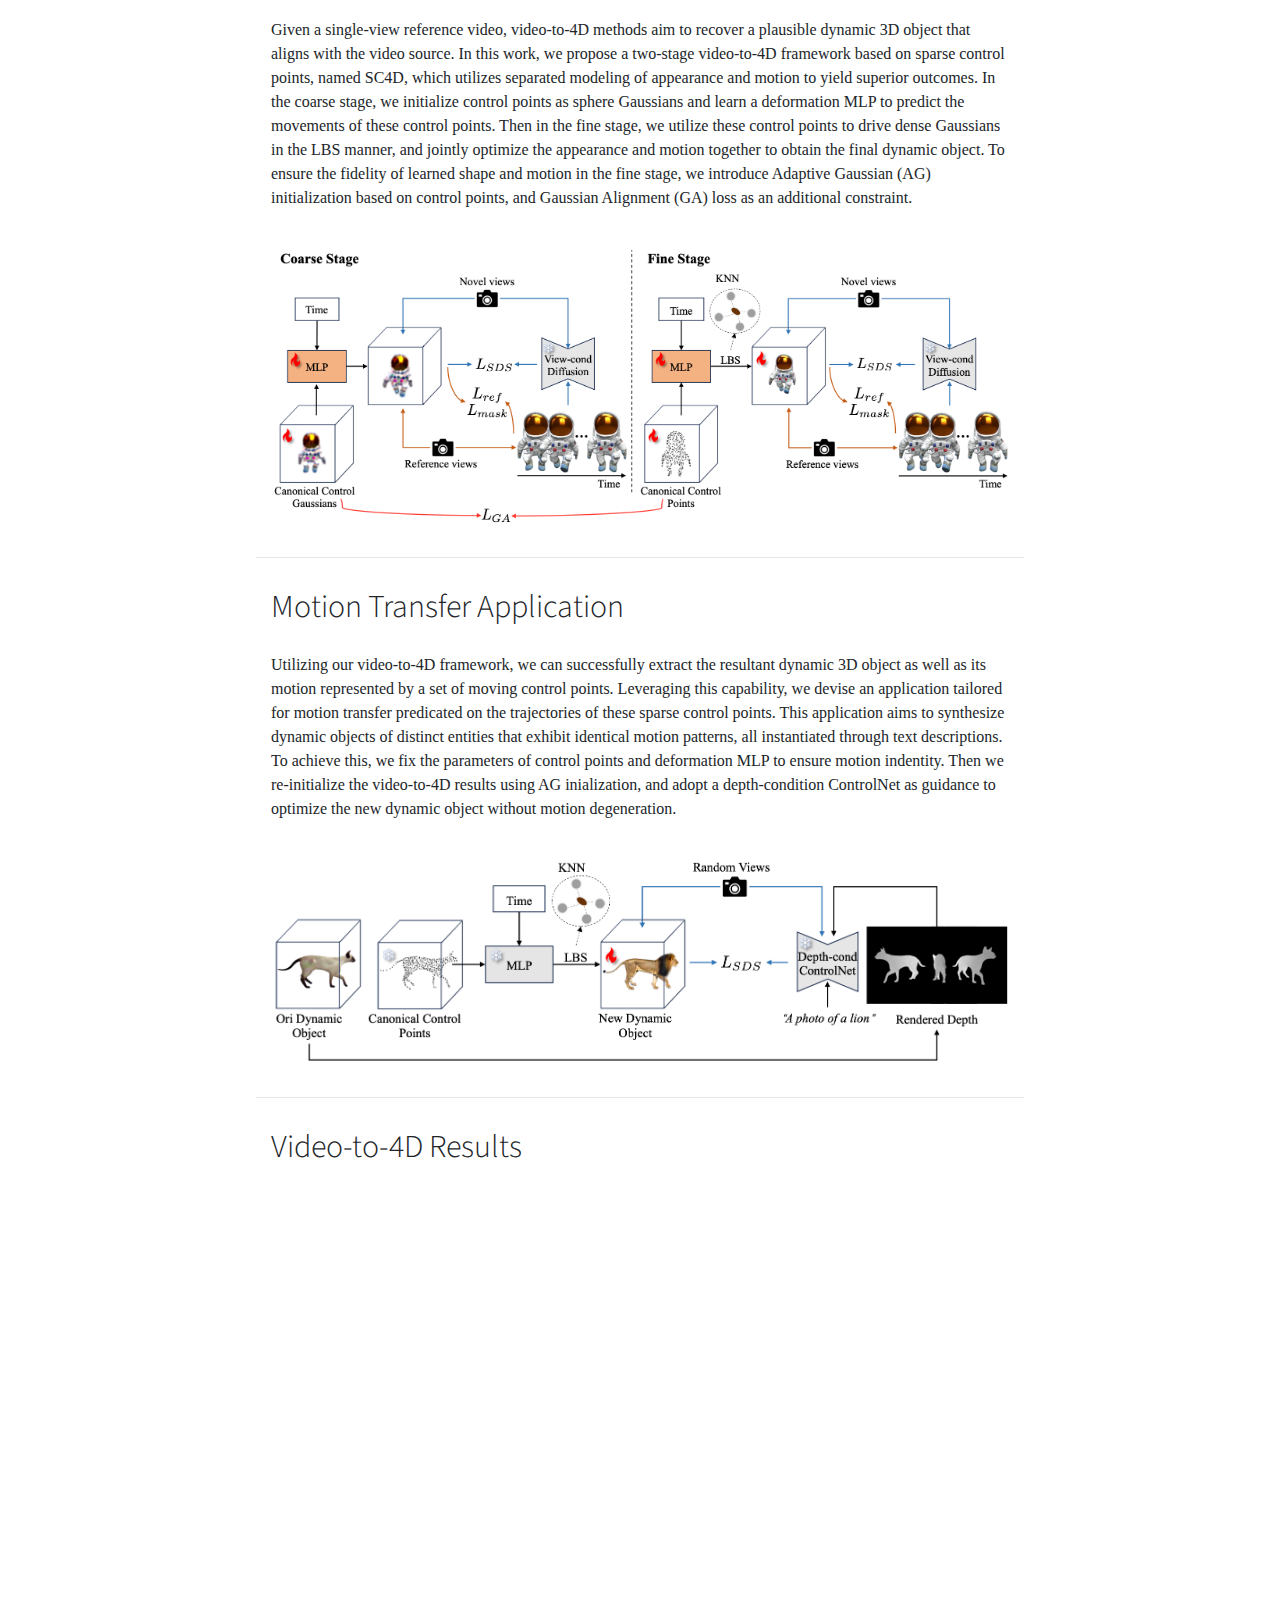
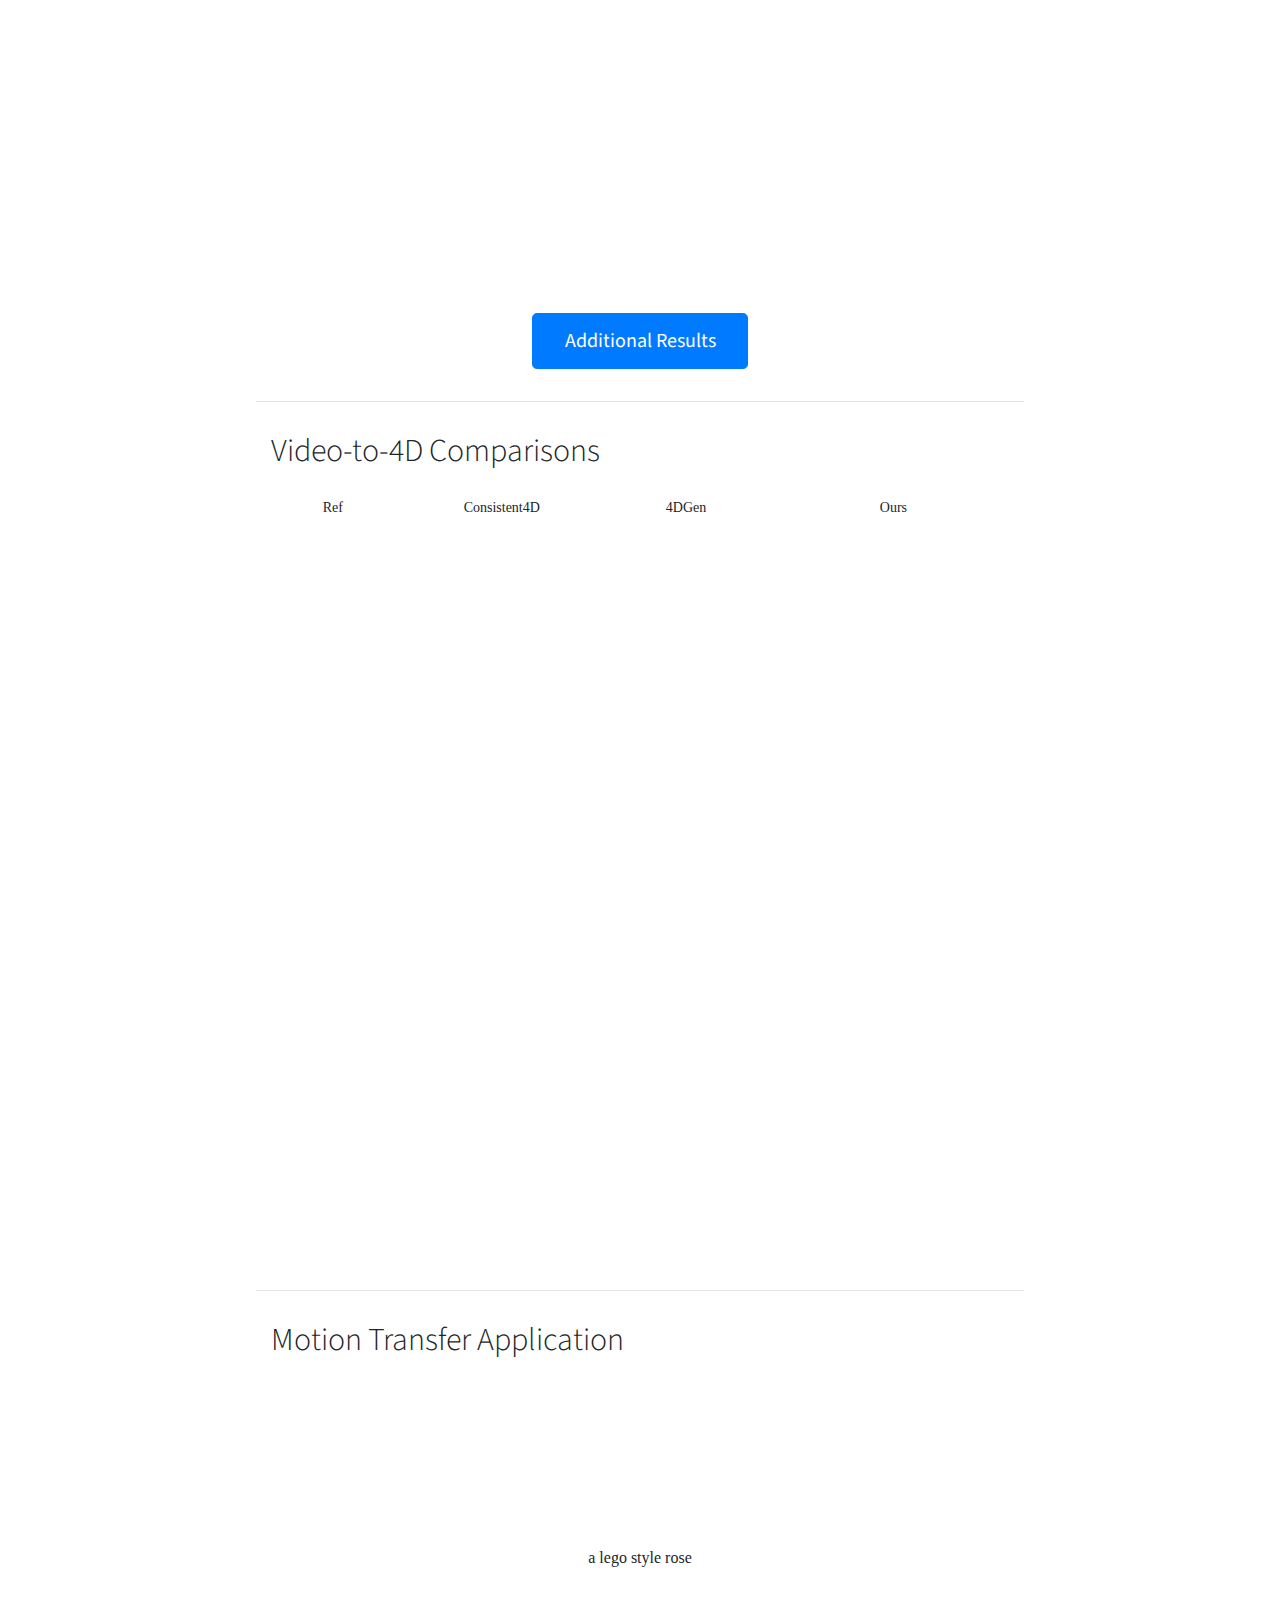
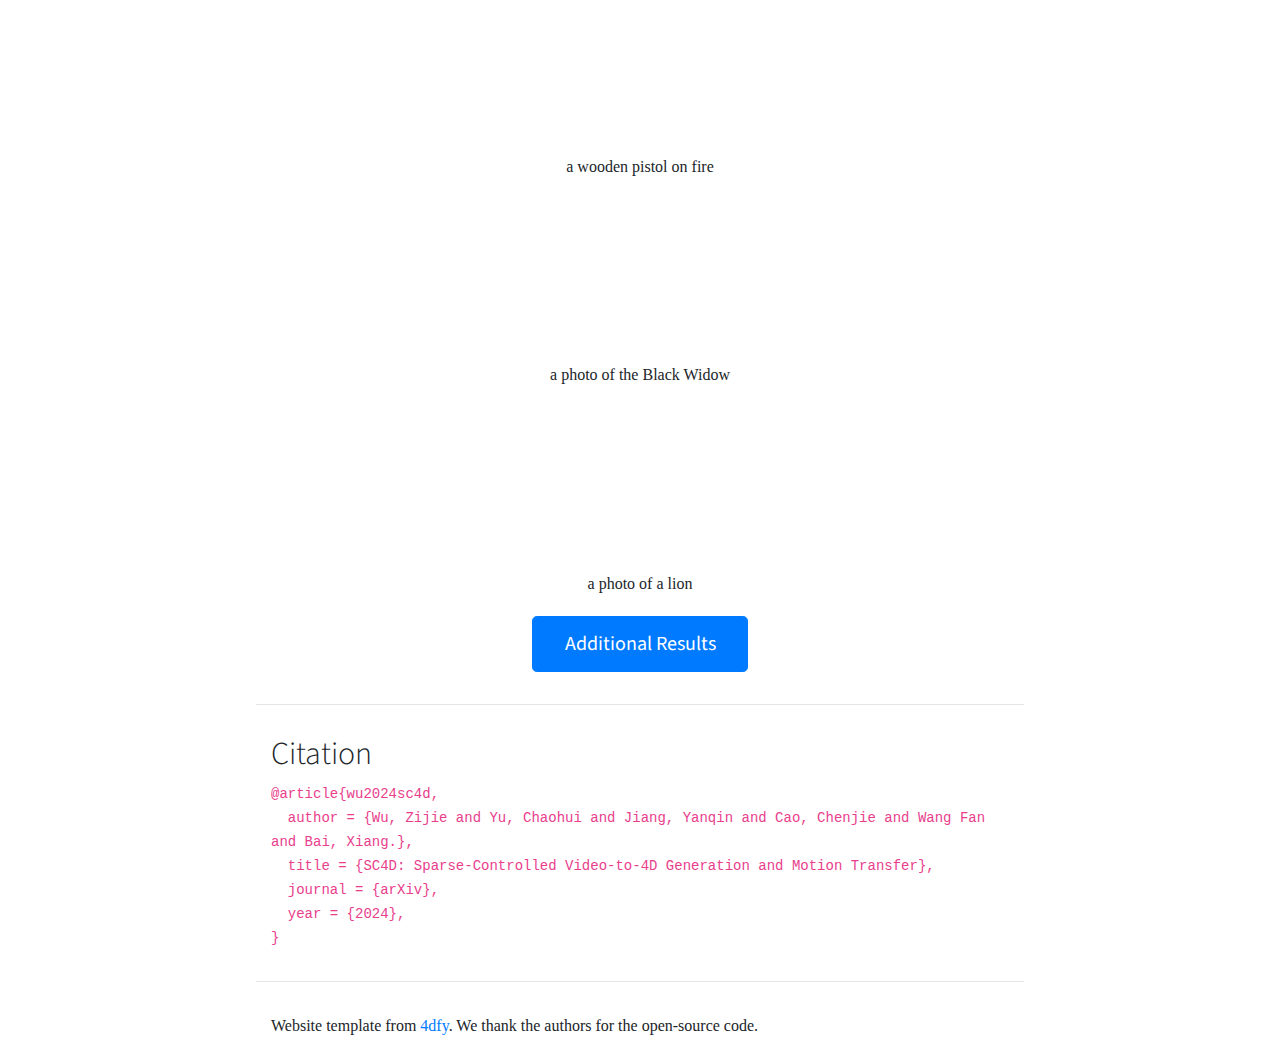
==== commit c7755624: "Update index.html" ====
--- a/index.html
+++ b/index.html
@@ -78,6 +78,16 @@
                             2.222v3.293c0 .319.192.694.801.576 4.765-1.589 8.199-6.086 8.199-11.386 0-6.627-5.373-12-12-12z"></path>
                 </svg>
                 Code
+            </a>
+            <a class="btn btn-light" role="button" href="https://www.youtube.com/watch?v=SkpTEuX4B5c">
+                <svg xmlns="http://www.w3.org/2000/svg" style="width:24px;height:24px;margin-left:-12px;margin-right:12px" viewBox="0 0 24 24">
+                    <path d="M21.6,7.2c0,0-0.2-1.6-0.8-2.3c-0.8-1-1.6-1-2-1.1C16,3.5,12,3.5,12,3.5h0c0,0-4,0-6.8,0.3
+                    c-0.4,0.1-1.2,0.1-2,1.1c-0.6,0.7-0.8,2.3-0.8,2.3S2,8.9,2,10.6v2.8c0,1.7,0.2,3.4,0.2,3.4s0.2,1.6,0.8,2.3c0.8,1,1.8,1,2.3,1.1
+                    c1.6,0.1,6.7,0.3,6.7,0.3s4,0,6.8-0.3c0.4-0.1,1.2-0.1,2-1.1c0.6-0.7,0.8-2.3,0.8-2.3s0.2-1.7,0.2-3.4v-2.8
+                    C21.8,8.9,21.6,7.2,21.6,7.2z"></path>
+                    <polygon fill="#FFFFFF" points="9.3,16.2 9.3,7.8 15.8,12 "></polygon>
+                </svg>
+                Video Demo
             </a>
             <a class="btn btn-light" role="button" href="gallery_vto4d.html">
                 <svg style="width:24px;height:24px;margin-left:-12px;margin-right:12px" width="24px" height="24px" viewBox="0 0 375 531">
@@ -120,8 +130,6 @@
 
     <hr class="divider" />
     <div class="container" style="max-width: 768px;">
-    <!--TODO: Paper video. -->
-    <!-- Paper video. -->
     <div class="columns is-centered has-text-centered">
       <div class="column is-four-fifths">
         <h2 class="title is-3">Video Demo</h2>
@@ -131,8 +139,6 @@
         </div>
       </div>
     </div>
-    <!--/ Paper video. -->
-    <!--/ Paper video. -->
   </div>
     
     <hr class="divider" />
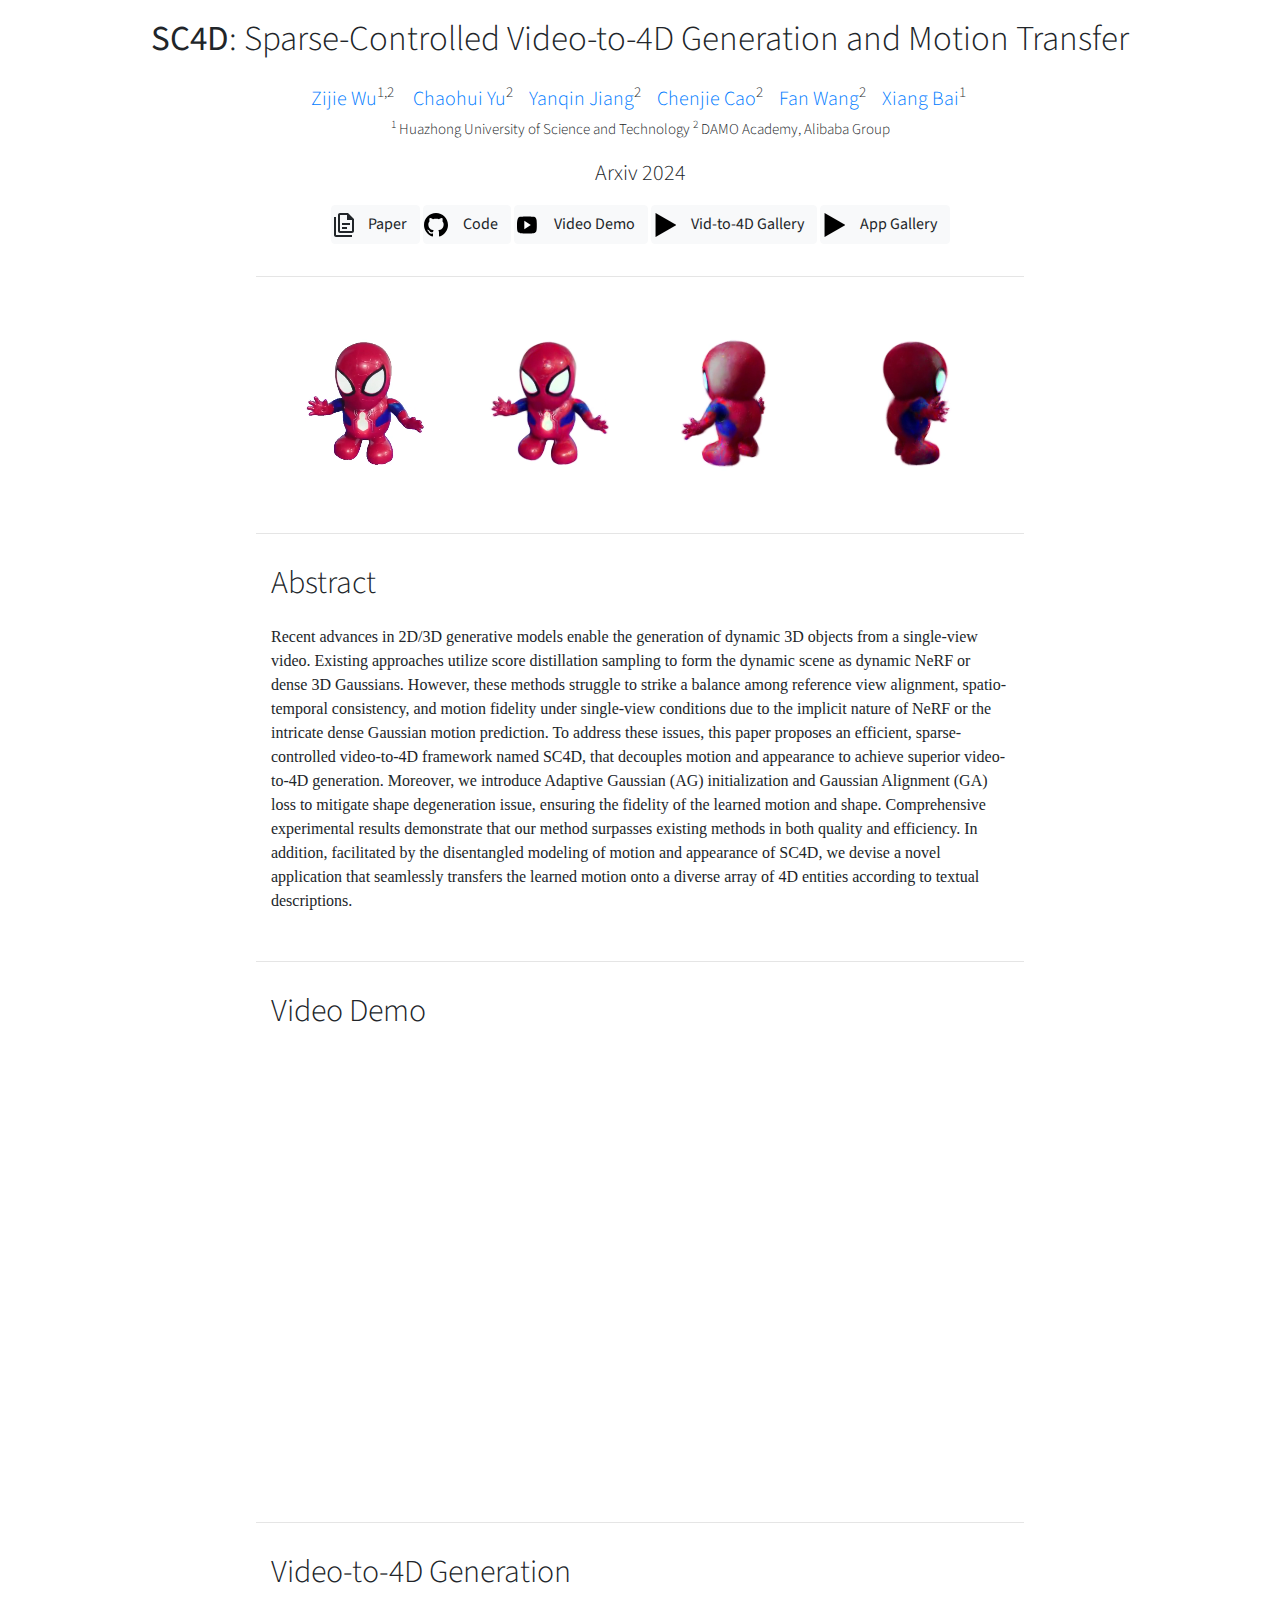
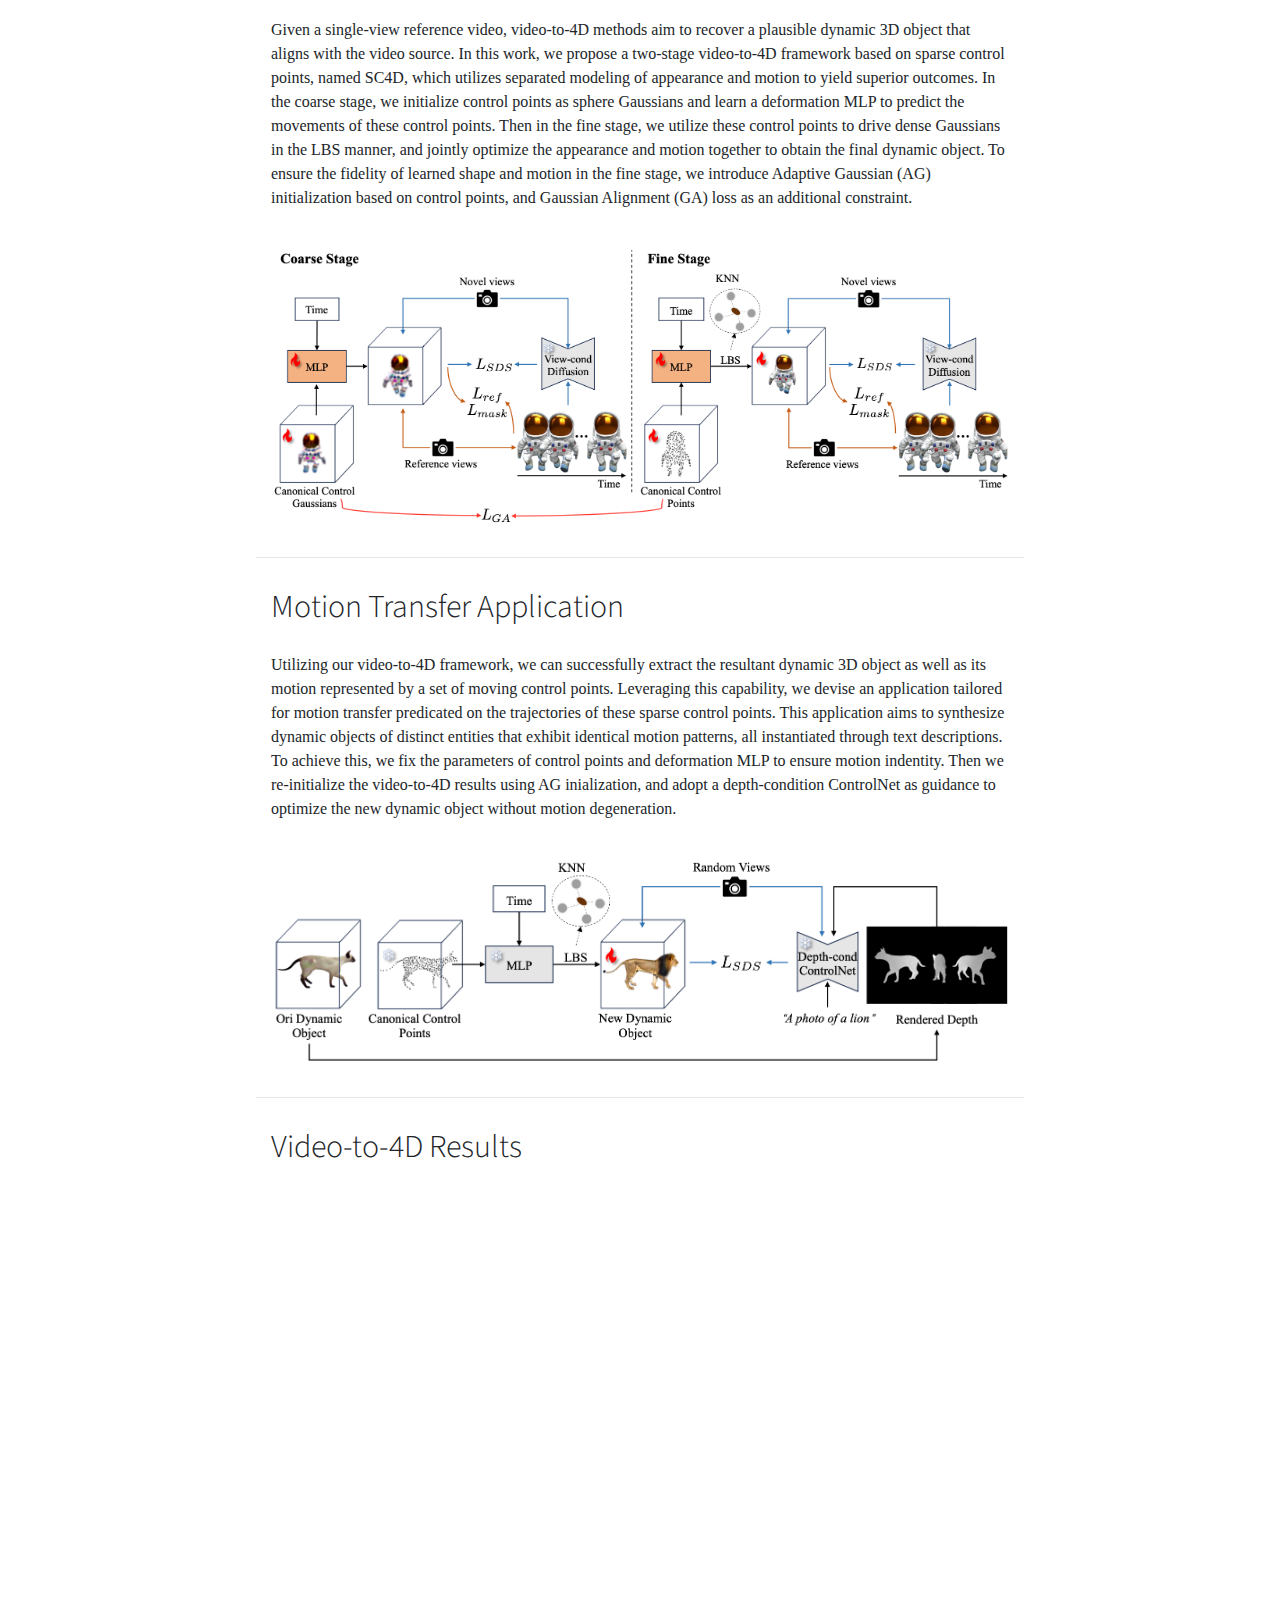
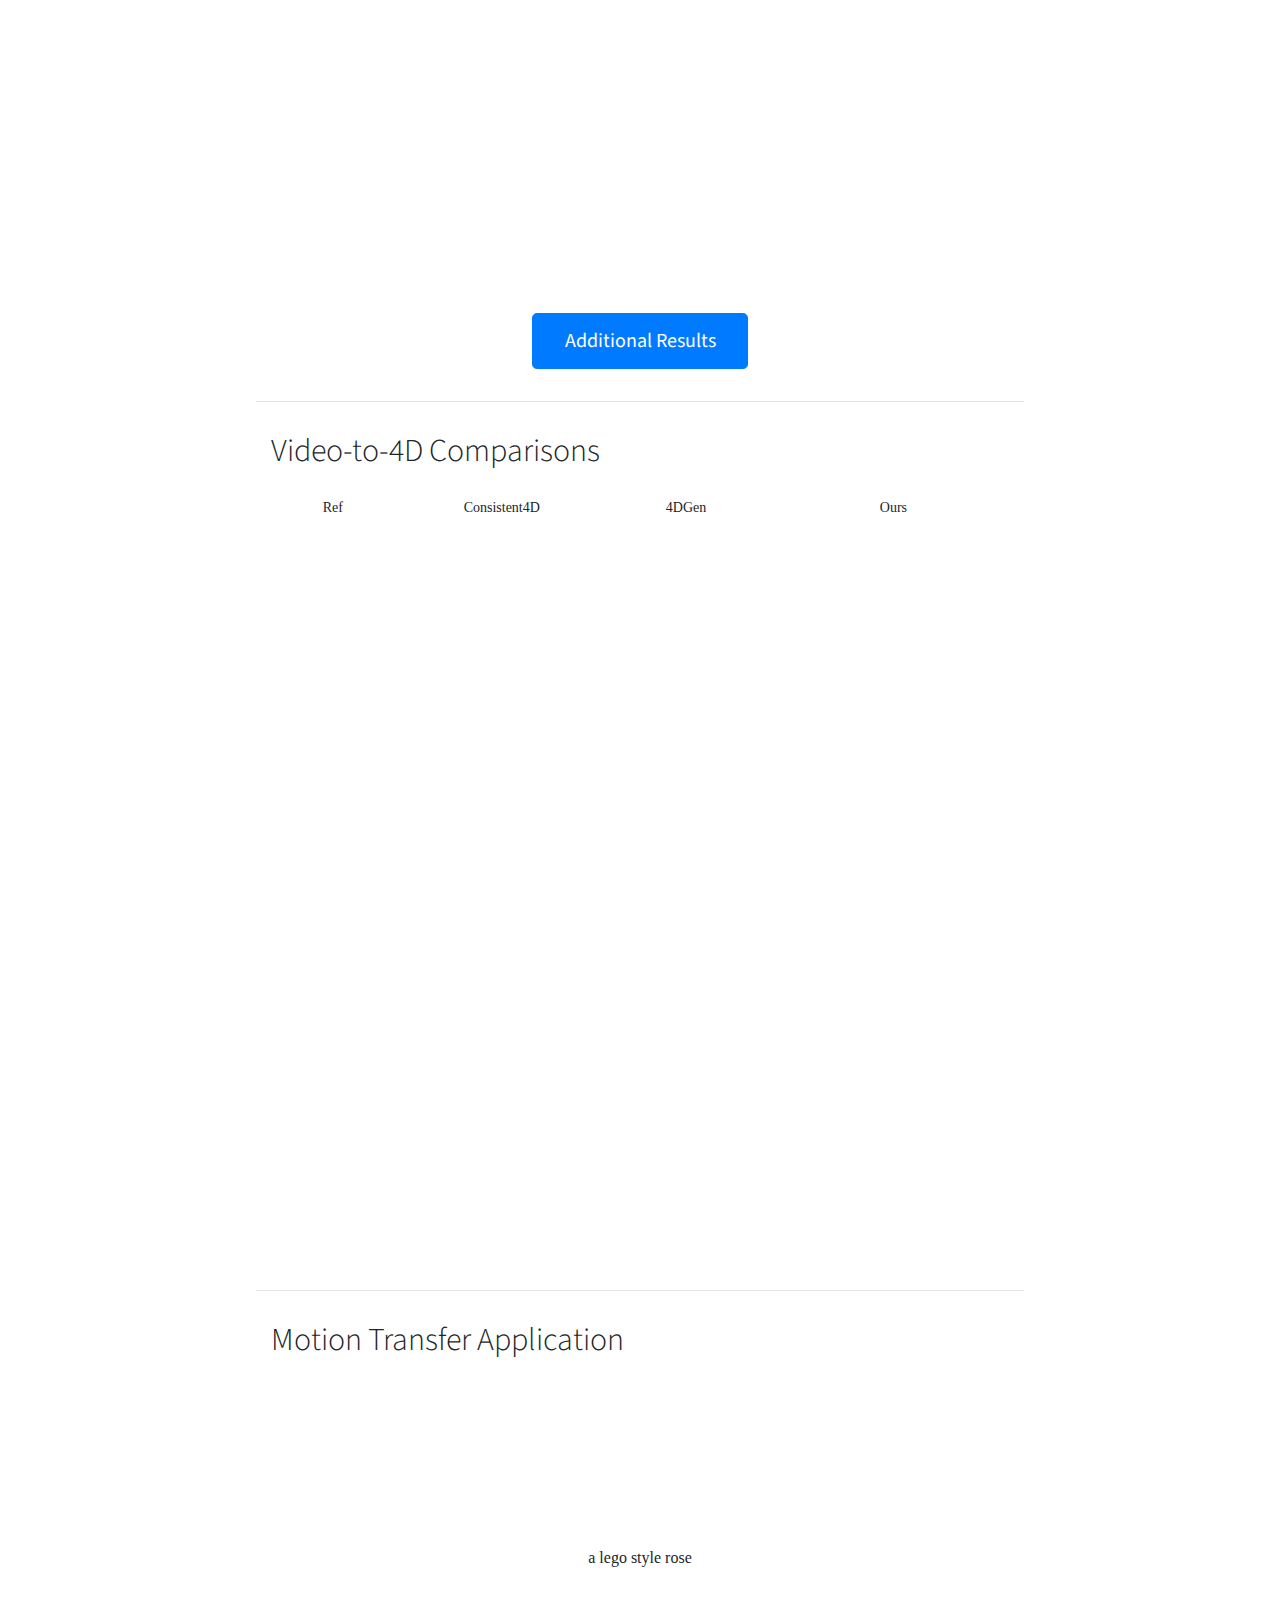
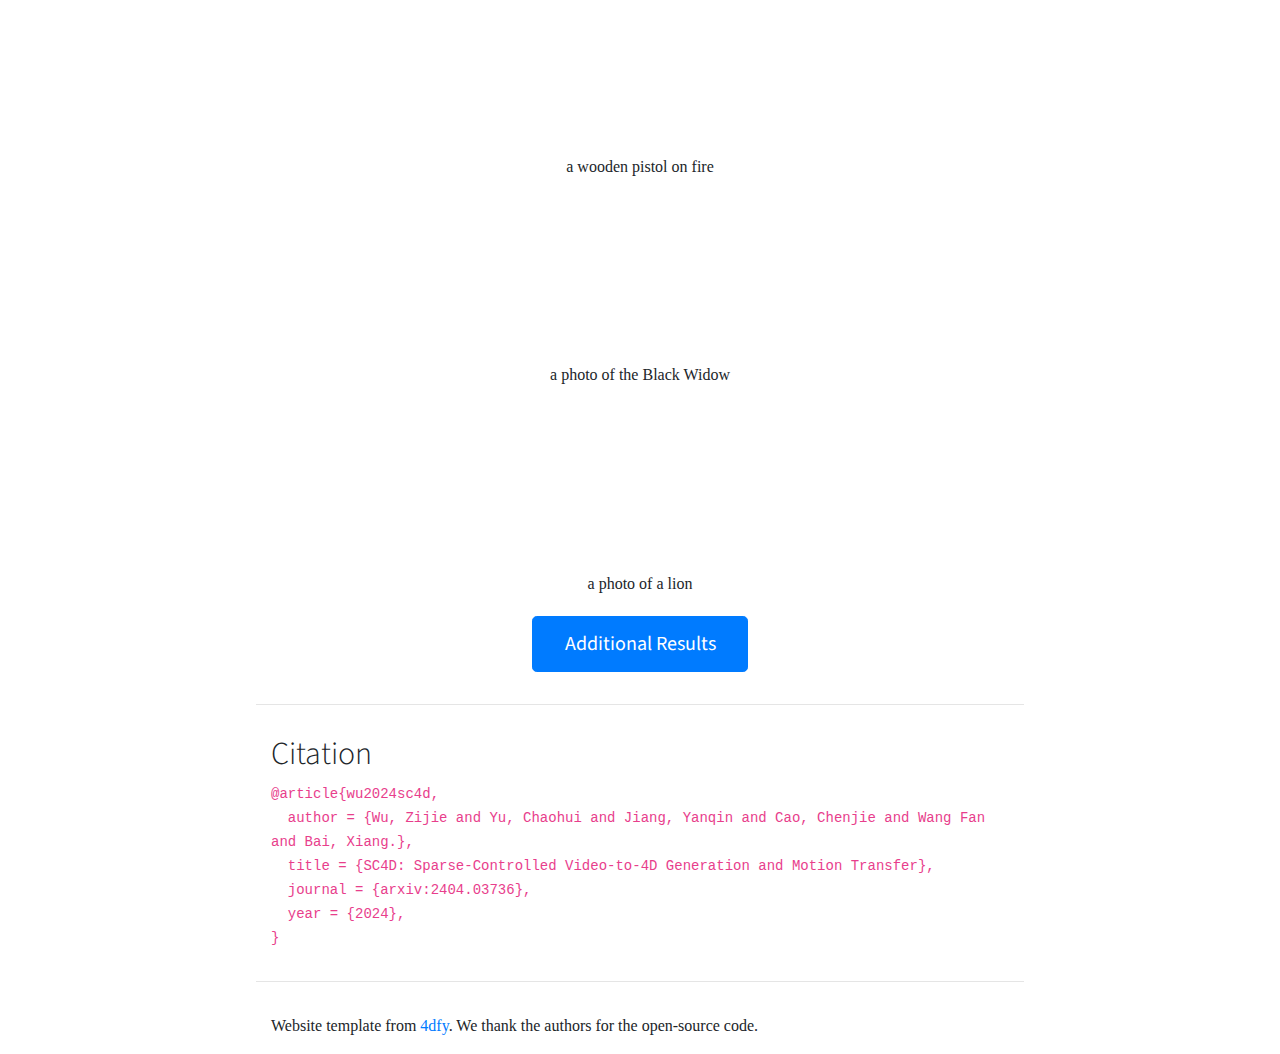
==== commit 883f000d: "Update index.html" ====
--- a/index.html
+++ b/index.html
@@ -70,7 +70,7 @@
                     <path fill="currentColor" d="M16 0H8C6.9 0 6 .9 6 2V18C6 19.1 6.9 20 8 20H20C21.1 20 22 19.1 22 18V6L16 0M20 18H8V2H15V7H20V18M4 4V22H20V24H4C2.9 24 2 23.1 2 22V4H4M10 10V12H18V10H10M10 14V16H15V14H10Z"></path>
                 </svg>Paper
             </a>
-            <a class="btn btn-light" role="button" href="">
+            <a class="btn btn-light" role="button" href="https://github.com/JarrentWu1031/SC4D">
                 <svg xmlns="http://www.w3.org/2000/svg" style="width:24px;height:24px;margin-left:-12px;margin-right:12px" viewBox="0 0 24 24">
                     <path d="M12 0c-6.626 0-12 5.373-12 12 0 5.302 3.438 9.8 8.207 11.387.599.111.793-.261.793-.577v-2.234c-3.338.726-4.033-1.416-4.033-1.416-.546-1.387-1.333-1.756-1.333-1.756-1.089-.745.083-.729.083-.729 
                             1.205.084 1.839 1.237 1.839 1.237 1.07 1.834 2.807 1.304 3.492.997.107-.775.418-1.305.762-1.604-2.665-.305-5.467-1.334-5.467-5.931 0-1.311.469-2.381 1.236-3.221-.124-.303-.535-1.524.117-3.176 0 0 1.008-.322 
@@ -356,7 +356,7 @@
                     @article{wu2024sc4d,<br>
                     &nbsp; author = {Wu, Zijie and Yu, Chaohui and Jiang, Yanqin and Cao, Chenjie and Wang Fan and Bai, Xiang.},<br>
                     &nbsp; title  = {SC4D: Sparse-Controlled Video-to-4D Generation and Motion Transfer},<br>
-                    &nbsp; journal = {arXiv},<br>
+                    &nbsp; journal = {arxiv:2404.03736},<br>
                     &nbsp; year   = {2024},<br>
                 }</code></div>
         </div>
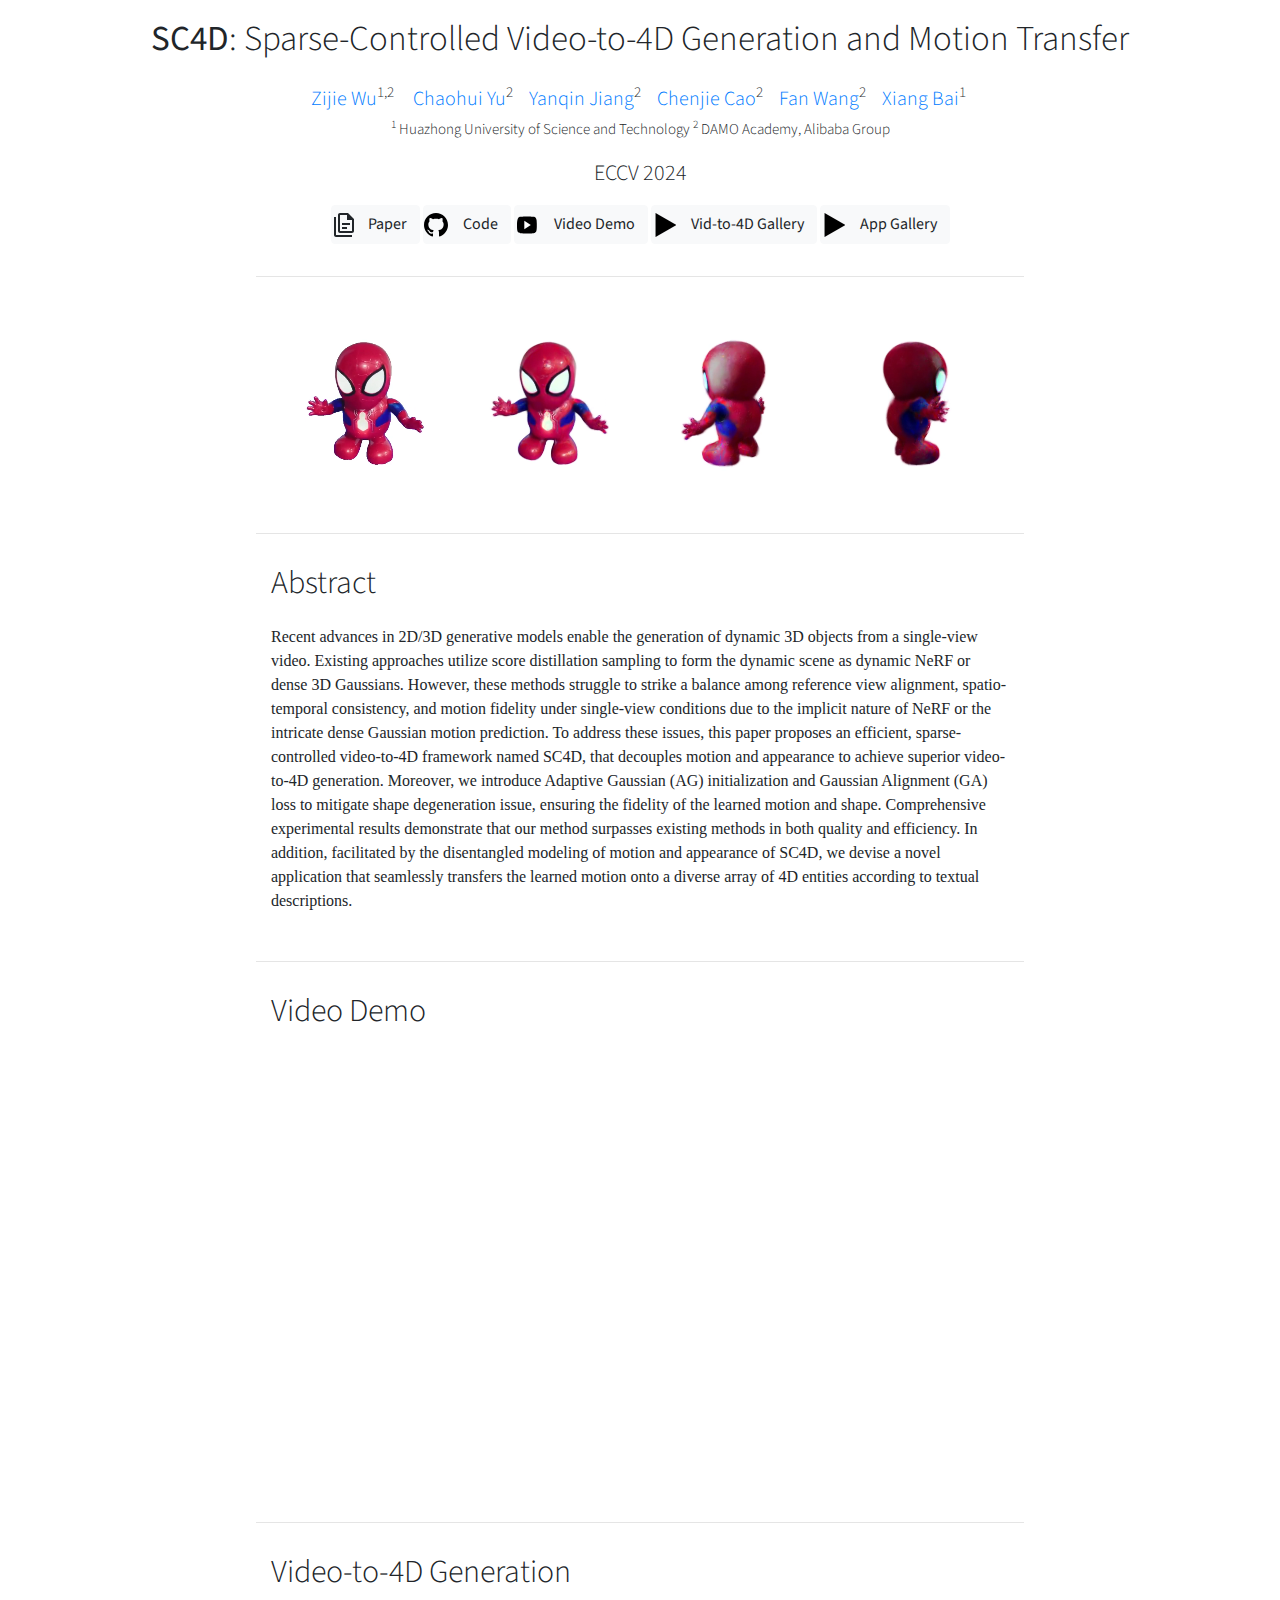
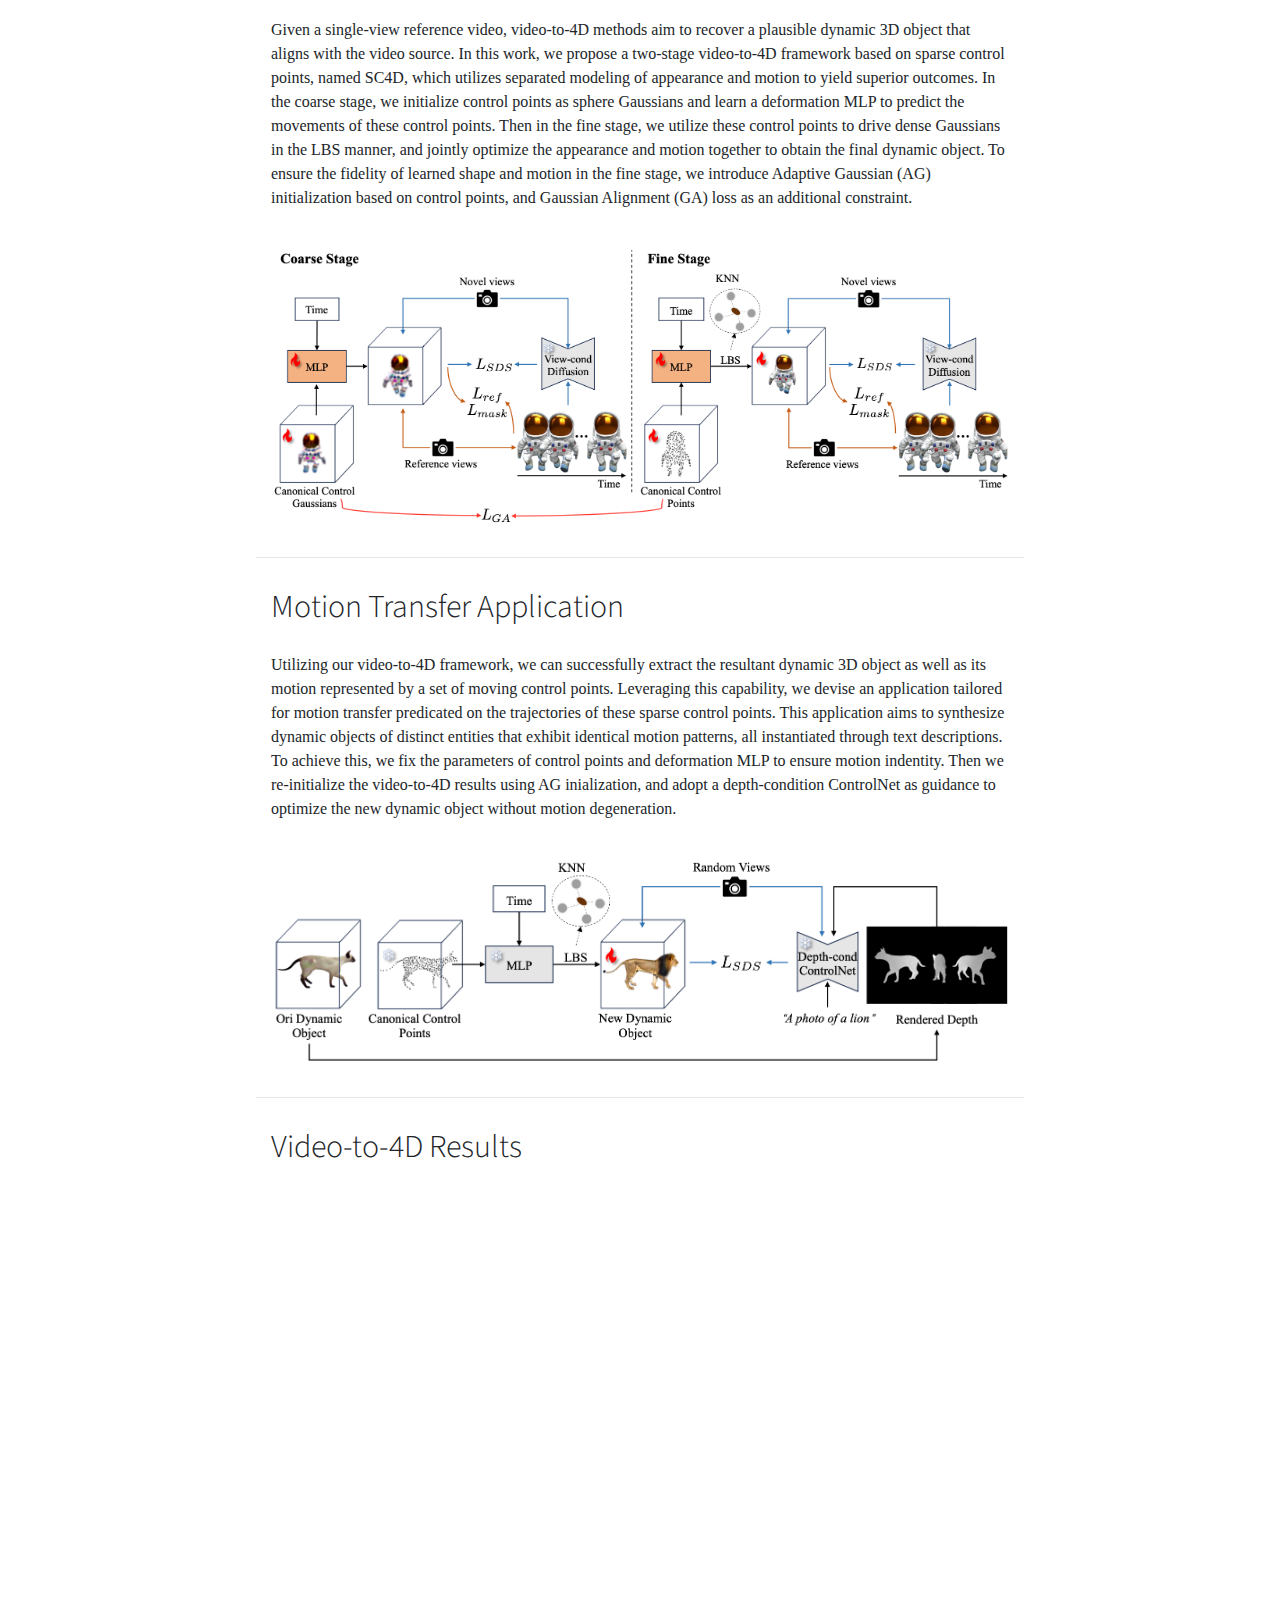
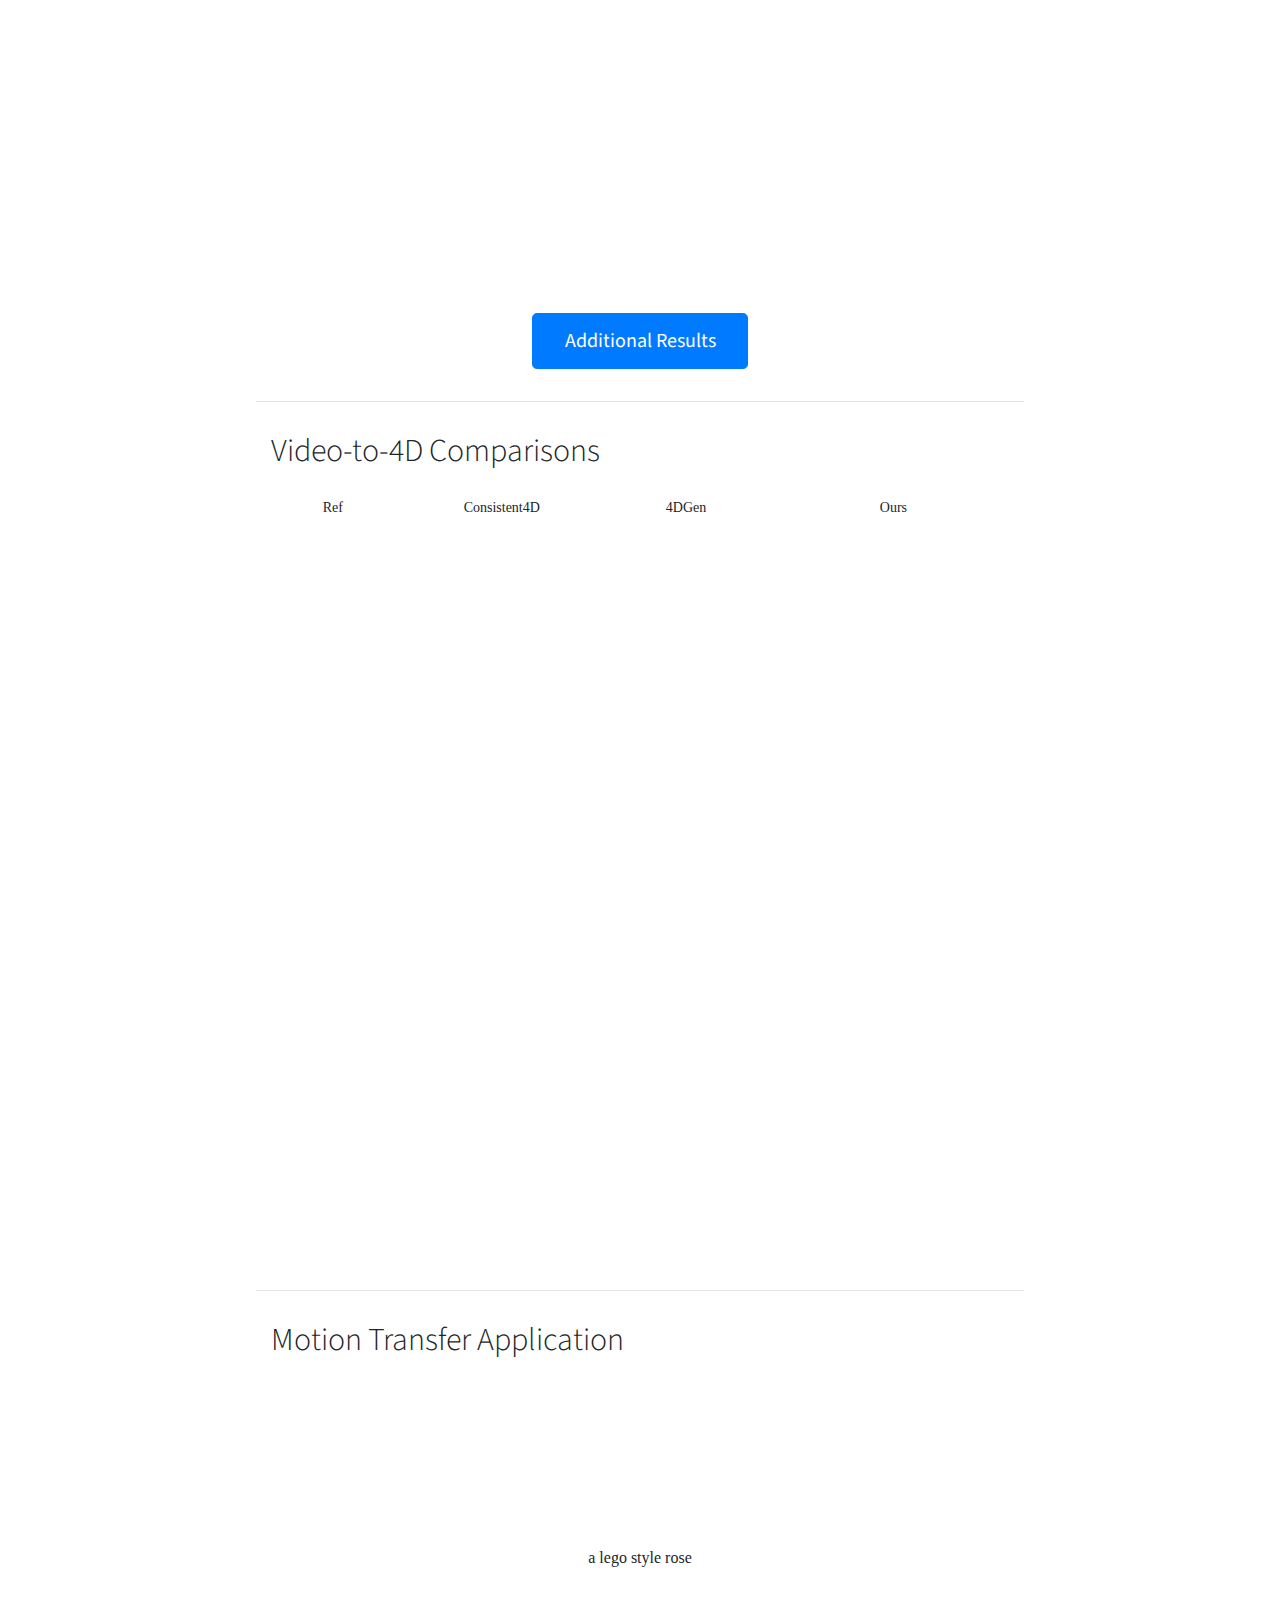
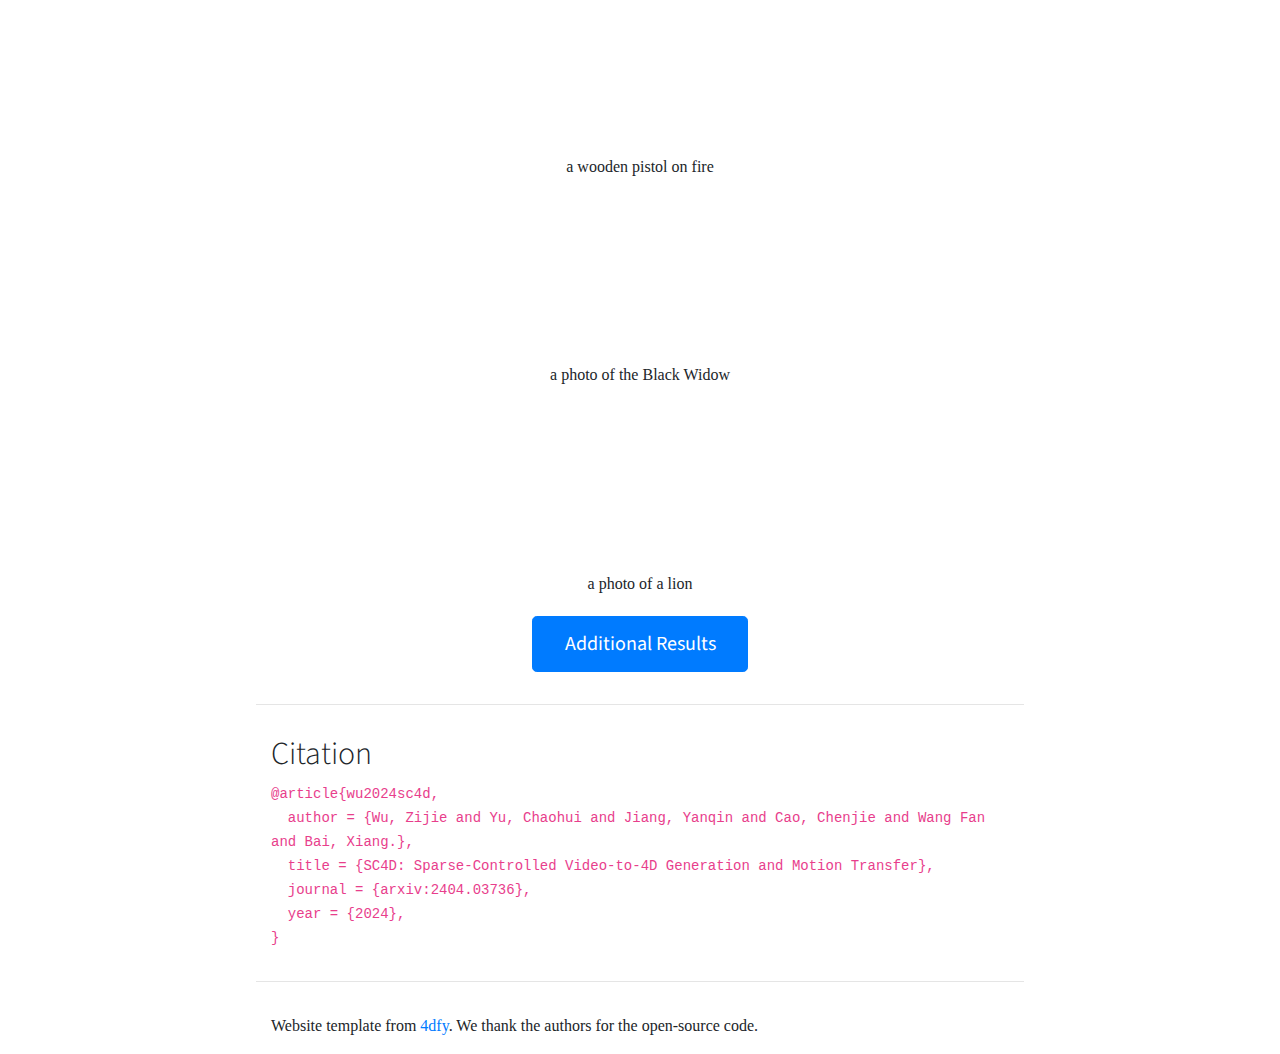
==== commit 8bacb8dc: "Update index.html" ====
--- a/index.html
+++ b/index.html
@@ -60,7 +60,7 @@
                 <span><sup>2</sup> DAMO Academy, Alibaba Group </span>
             </div>
             <div class="container" style="max-width: 1024px; margin-bottom: 20px">
-                <h1 class="text-center" style="font-size:22px;">Arxiv 2024</h1>
+                <h1 class="text-center" style="font-size:22px;">ECCV 2024</h1>
             </div>
         </div>
         <div id="container">
